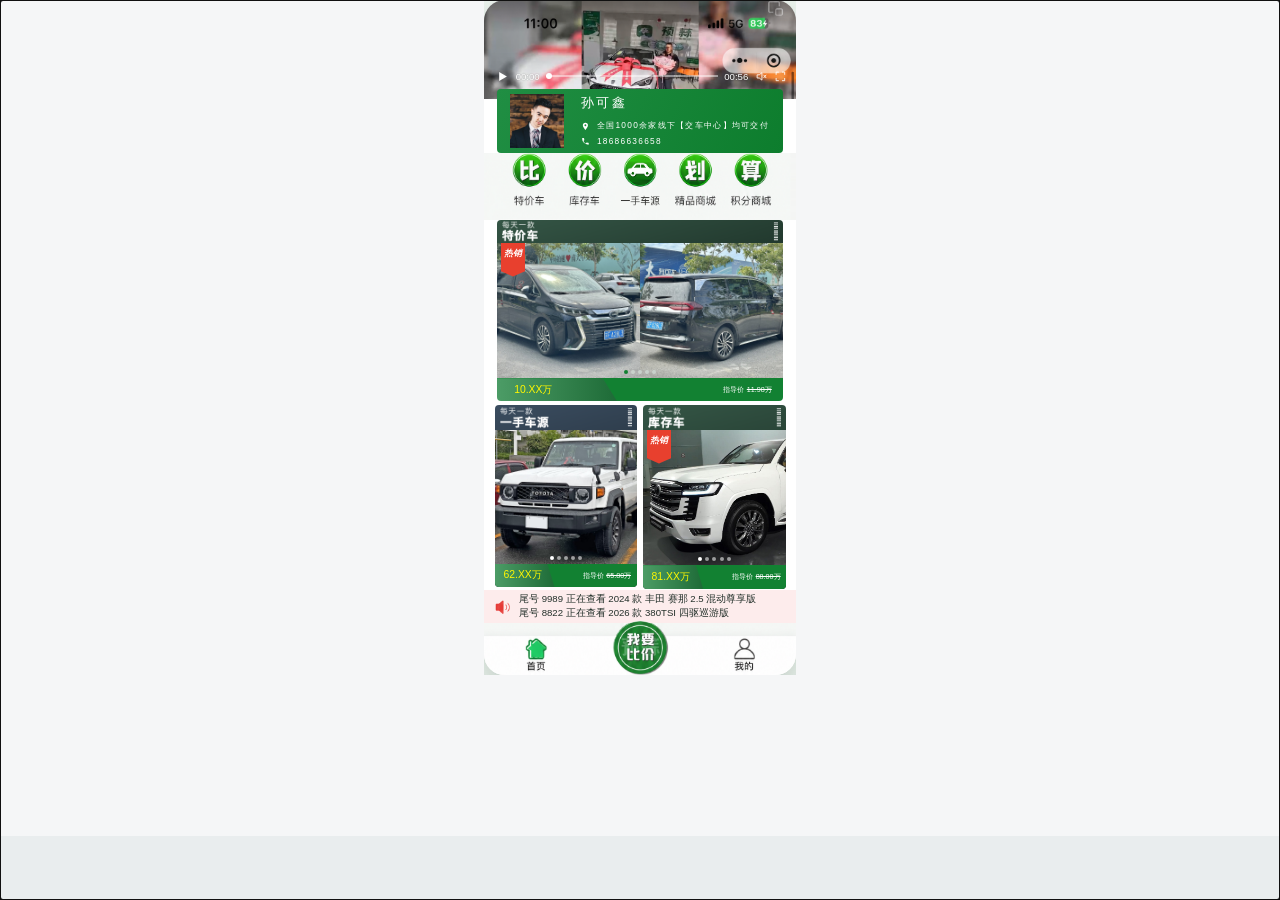
==== mobile-app.html @ 5ef3f40d "自查修正：特价车选品牌加其他品牌、横幅不截取、特价车操作记录为上架、电脑端说明去掉过时写法 Co-Authored-By: Claude Opus 5.5 <noreply@anthropic.com" ====
<!doctype html>
<html lang="zh-CN">
<head>
<meta charset="utf-8">
<meta name="viewport" content="width=device-width, initial-scale=1, viewport-fit=cover">
<title>预蒜小程序 · 手机端流程演示</title>
<link rel="stylesheet" href="styles.css?v=6.26.0">
<link rel="stylesheet" href="mobile-flow.css?v=4">
</head>
<body class="mobile-app">
<div class="shell">
<main id="app" tabindex="-1">

  <section class="view" id="view-home002">
    <div class="embedded-prototype">
      <iframe id="home002-frame" src="req-002-home.html?v=5.17.1" title="REQ-002 小程序首页改造"></iframe>
    </div>
  </section>

  <section class="view" id="view-inventory">
   <div class="mobile-layout">
    <div class="entry-col">
      <p class="entry-cap">入口页 · 代理商后台</p>
      <div class="mobile-stage entry-stage">
        <div class="ph-status"><span class="ph-time">16:08</span><span class="ph-right"><i class="ph-sig"></i>5G<i class="ph-bat"></i></span></div>
        <div class="ph-green">
          <div class="ph-capsule"><span>•••</span><i></i></div>
          <div class="ph-usercard">
            <div class="ph-name">孙可鑫</div>
            <div class="ph-line"><i class="ph-ico-loc"></i>全国1000余家线下【交车中心】均可交付</div>
            <div class="ph-line"><i class="ph-ico-tel"></i>18686636658</div>
          </div>
          <button class="ph-home" type="button" id="ph-home">返回主页</button>
        </div>
        <div class="ph-grid">
          <button class="ph-item" type="button"><img src="assets/req-001/ic-shop.png?v=1" alt=""><span>下级店铺</span></button>
          <button class="ph-item" type="button" id="entry-clue"><img src="assets/req-001/ic-clue.png?v=1" alt=""><span>线索管理</span></button>
          <button class="ph-item" type="button"><img src="assets/req-001/ic-share.png?v=1" alt=""><span>共享车源</span></button>
          <button class="ph-item" type="button"><img src="assets/req-001/ic-bill.png?v=1" alt=""><span>积分账单</span></button>
          <button class="ph-item" type="button"><img src="assets/req-001/ic-shop.png?v=1" alt=""><span>全网比价</span></button>
          <button class="ph-item" type="button"><img src="assets/req-001/ic-shop.png?v=1" alt=""><span>招募合伙人</span></button>
          <button class="ph-item" type="button"><img src="assets/req-001/ic-hot.png?v=1" alt=""><span>朋友圈素材</span></button>
          <button class="ph-item" type="button"><img src="assets/req-001/ic-shop.png?v=1" alt=""><span>保养套餐</span></button>
          <button class="ph-item" type="button"><img src="assets/req-001/ic-shop.png?v=1" alt=""><span>运营管理</span></button>
          <button class="ph-item" type="button"><img src="assets/req-001/ic-shop.png?v=1" alt=""><span>助道学堂</span></button>
          <button class="ph-item" type="button"><img src="assets/req-001/ic-shop.png?v=1" alt=""><span>签署合同</span></button>
          <button class="ph-item" type="button"><img src="assets/req-001/ic-shop.png?v=1" alt=""><span>售车登记</span></button>
          <button class="ph-item" type="button" id="entry-car-source"><img src="assets/req-001/ic-shop.png?v=1" alt=""><span>车源登记</span></button>
        </div>
        <div class="ph-partner">城市合伙人（0）</div>
        <div class="ph-empty">暂无数据</div>
        <button class="ph-logout" type="button" id="ph-logout">退出<br>后台</button>
      </div>
      <p class="entry-note">入口页是 <code>pages/seller/index.vue</code>。本次只在现有 12 个入口后面新增「车源登记」一个，其余入口、返回主页、城市合伙人、退出后台一概不动。点「车源登记」进车源登记页。</p>
    </div>
    <div class="mobile-stage">
      <div class="mobile-head"><button class="icon-btn" id="inv-back" aria-label="返回">‹</button><strong>车源登记</strong><button class="logout-btn" id="inv-logout" type="button">退出</button><button class="notify-btn" id="notify-entry" aria-label="驳回通知">🔔<span class="notify-badge" id="notify-badge" hidden>0</span></button></div>
      <div class="inventory-actions">
        <div class="filter-bar" id="query-body">
          <button type="button" class="filter-item" id="q-car">品牌<i></i></button>
                    <button type="button" class="filter-item" id="q-approve">审核<i></i></button>
          <button type="button" class="filter-item" id="q-shelf">上下架<i></i></button>
        </div>
      </div>
      <div id="vehicle-list" class="vehicle-list" aria-live="polite"></div>
      <div id="list-footer" class="list-footer">向下滚动加载后续记录</div>
      <!-- REQ-001 v2.11：「增加车源」固定在页面底部、通栏 -->
      <div class="inv-add-bar"><button class="primary" id="add-vehicle">＋ 增加车源</button></div>
      <div id="m-stack" class="m-stack"></div>
      <div id="m-dialog" class="m-dialog-wrap" hidden></div>
      <div id="m-picker" class="m-picker-wrap" hidden></div>
      <div id="m-toast" class="m-toast"></div>
    </div>
   </div>
  </section>

  <!-- 以下两块是 PC 端页面（REQ-005/006），本次手机端流程演示不展示；保留这两块空壳
       只是因为 app.js 里 renderStores()/renderEmployees() 直接操作这些元素、无判空，
       删掉会报错导致车源登记列表渲染不出来。不改动业务内容，纯粹保结构完整。 -->
  <section class="view" id="view-stores" style="display:none">
    <div class="pc-page">
      <div class="page-heading"><div><p class="kicker">PC端</p><h2>类型维护</h2></div><div class="button-row"><button class="primary" id="add-store">新增类型</button></div></div>
      <div class="panel toolbar"><label>类型代码<select id="store-code-filter"><option value="">全部</option></select></label><label>类型名称<input id="store-search" maxlength="100" placeholder="请输入类型名称"></label><button id="query-store" class="primary">查询</button><button id="reset-store" class="ghost">重置</button></div>
      <div class="panel table-panel"><div class="table-wrap"><table class="data-table"><thead><tr><th>类型代码</th><th>类型名称</th><th>登记人数</th><th>近 30 天上传车辆数</th><th>省市区县</th><th>详细地址</th><th>操作</th></tr></thead><tbody id="store-table-body"></tbody></table></div><div id="store-empty" class="table-empty" hidden></div><div class="pagination"><span id="store-total"></span><label>每页<select id="store-page-size"><option>20</option><option>50</option><option>100</option></select></label><button id="store-prev">上一页</button><span id="store-page"></span><button id="store-next">下一页</button></div></div>
    </div>
  </section>
  <section class="view" id="view-employees" style="display:none">
    <div class="pc-page">
      <div class="page-heading"><div><p class="kicker">PC端</p><h2>登记人维护</h2></div><div class="button-row"><button class="ghost" id="contact-setting">车源联系人设置</button><button class="ghost" id="import-employee">批量导入</button><button class="primary" id="add-employee">新增登记人</button></div></div>
      <div class="panel toolbar employee-toolbar">
        <label>登记人姓名<input id="employee-name" maxlength="50" placeholder="请输入登记人姓名"></label>
        <label>手机号<input id="employee-phone" placeholder="请输入手机号"></label>
        <label>所属类型<input id="employee-store-filter" list="employee-store-options" placeholder="全部类型／输入代码或名称搜索"><datalist id="employee-store-options"></datalist></label>
        <label>状态<select id="employee-status"><option value="">全部</option><option>启用</option><option>停用</option></select></label>
        <button id="query-employee" class="primary">查询</button><button id="reset-employee" class="ghost">重置</button>
      </div>
      <div class="panel table-panel"><div class="table-wrap"><table class="data-table"><thead><tr><th>登记人姓名</th><th>手机号</th><th>所属类型</th><th><button type="button" class="th-sort" id="employee-sort">近 30 天上传车辆数 <i>↕</i></button></th><th>账号状态</th><th>备注</th><th>操作</th></tr></thead><tbody id="employee-table-body"></tbody></table></div><div id="employee-empty" class="table-empty" hidden></div><div class="pagination"><span id="employee-total"></span><button id="employee-prev">上一页</button><span id="employee-page"></span><button id="employee-next">下一页</button></div></div>
    </div>
  </section>

  <section class="view" id="view-contact2">
    <div class="mobile-layout">
      <div class="detail-col">
        <div class="d-toolbar">
          <span class="d-label">当前身份</span>
          <div class="seg2" id="d2-role"><button data-role="agent" class="on">一级代理商</button><button data-role="agent2">二级代理商</button><button data-role="customer">C 端客户</button></div>
          <span class="d-label">车源类型</span>
          <div class="seg2" id="d2-source"><button data-source="inventory" class="on">库存车</button><button data-source="firsthand">一手车源</button><button data-source="special_price">特价车</button></div>
        </div>
        <div class="d-phone">
          <div class="d-screen">
            <div style="position:relative">
              <img src="assets/req-003/detail-nav.png?v=1" alt="导航栏">
              <button type="button" id="d2-back" style="position:absolute;left:0;top:0;width:20%;height:100%;background:transparent;border:0"></button>
            </div>
            <div class="d2-swiper"></div>
            <div class="d2-price">
              <div class="d2-price-big" id="d2-big"></div>
              <div class="d2-price-lines">
                <p>指导价: <s id="d2-ref"></s></p>
                <p class="d2-yellow">预蒜价: <span id="d2-sale"></span></p>
              </div>
            </div>
            <div class="d2-model"><span class="d2-model-tag">车型:</span><div class="d2-model-main"><span class="d2-model-name" id="d2-name"></span></div></div>
            <div class="d2-info">
              <div class="d2-info-head"><b>车辆信息</b><span class="d2-src" id="d2-src"></span></div>
                  <div class="d2-row d2-vno-row" id="d2-vno-row"><span class="d2-k">车辆编号</span><span class="d2-vno" id="d2-vno"></span></div>
                  <div class="d2-row d2-vno-row" id="d2-up-row"><span class="d2-k">上传时间</span><span class="d2-vno" id="d2-uptime"></span></div>
              <dl class="d2-grid">
                <div><dt>外观颜色</dt><dd id="d2-color-out"></dd></div>
                <div><dt>内饰颜色</dt><dd id="d2-color-in"></dd></div>
                    <div><dt>车辆位置</dt><dd id="d2-location"></dd></div>
              </dl>
              <div class="d2-row"><span class="d2-k">标签</span><div class="d2-labels" id="d2-labels"></div></div>
              <div class="d2-row"><span class="d2-k">备注</span><p class="d2-remark" id="d2-remark"></p></div>
            </div>
            <img src="assets/req-003/detail-shop.png?v=1" alt="我附近门店">
            <img src="assets/req-003/detail-adv.png?v=1" alt="购车优势">
            <div class="d2-detail">
              <div class="d2-detail-head">商品详情</div>
              <div class="d2-blocks" id="d2-blocks"></div>
            </div>
          </div>
          <div class="m-dialog-wrap" id="d2-confirm" hidden></div>
          <button class="d-fab d2-fab" id="d2-fab" title="联系登记人">
            <span class="d-fab-ico">☎</span><span class="d-fab-txt">登记人</span>
          </button>
          <div class="d-tabbar"><img src="assets/req-003/detail-tabbar.png?v=1" alt="底部固定栏"><button type="button" class="d2-fav" id="d2-fav"><svg viewBox="0 0 24 24"><path d="M12 3.2l2.6 5.5 6 .8-4.4 4.1 1.1 5.9L12 16.6l-5.3 2.9 1.1-5.9L3.4 9.5l6-.8z"/></svg><span class="d2-fav-t">收藏</span></button></div>
          <div class="d-sheet-wrap" id="d2-sheet" hidden>
            <div class="d-mask" id="d2-mask"></div>
            <div class="d-sheet">
              <div class="d-sheet-head"><b>登记人</b><button class="d-x" id="d2-close">×</button></div>
              <div class="d-row"><span class="d-k">姓名</span><span class="d-v" id="d2-c-name"></span></div>
              <div class="d-row"><span class="d-k">来源</span><span class="d-v d-from" id="d2-c-from"></span></div>
              <div class="d-row"><span class="d-k">手机号</span><a class="d-v d-tel" id="d2-c-tel"></a></div>
              <button type="button" class="d-dial" id="d2-dial">一键拨号</button>
            </div>
          </div>
        </div>
      </div>
    </div>
  </section>

  <section class="view" id="view-list008">
    <div class="mobile-layout">
      <div class="detail-col">
        <div class="d-toolbar">
          <span class="d-label">从首页哪个卡片进入</span>
          <div class="seg2" id="l8-entry"><button data-entry="special_price" class="on">特价车</button><button data-entry="firsthand">一手车源</button><button data-entry="inventory">库存车</button></div>
          <label class="d-check"><input type="checkbox" id="l8-empty"> 模拟无数据</label>
        </div>
        <div class="d-phone l8-phone">
          <div class="l8-top">
            <img class="l8-status" src="assets/req-008/nav-status.png?v=2" alt="状态栏">
            <div class="l8-navrow"><img class="l8-back" id="l8-top-back" src="assets/req-008/nav-back.png?v=2" alt="返回"><span class="l8-title" id="l8-title">特价车</span><img class="l8-capsule" src="assets/req-008/nav-capsule.png?v=2" alt="胶囊按钮"></div>
          </div>
          <div class="l8-screen" id="l8-screen">
            <div class="l8-search">
              <div class="l8-input"><span class="l8-mag" aria-hidden="true"></span><input id="l8-kw" placeholder="找到您的爱车"></div>
              <button type="button" class="l8-sbtn" id="l8-search">搜索</button>
            </div>
            <div class="l8-banner" id="l8-banner"></div>
            <div class="l8-filter">
              <span class="l8-f" id="l8-f-brand"><span class="t">全部</span><i></i></span>
              <span class="l8-f" id="l8-f-price"><span class="t">价格</span><i></i></span>
                          </div>
            <div class="l8-list grid" id="l8-list"></div>
            <div class="l8-emptybox" id="l8-emptybox" hidden><div class="l8-empty-ico"></div>没有搜索结果</div>
            <div class="l8-more" id="l8-more">没有更多数据了</div>
          </div>
          <div class="l8-page" id="l8-brand-page" hidden>
            <div class="l8-top">
              <img class="l8-status" src="assets/req-008/nav-status.png?v=2" alt="状态栏">
              <div class="l8-navrow"><img class="l8-back" id="l8-brand-back" src="assets/req-008/nav-back.png?v=2" alt="返回"><span class="l8-title">选择品牌</span><img class="l8-capsule" src="assets/req-008/nav-capsule.png?v=2" alt="胶囊按钮"></div>
            </div>
            <div class="l8-brand-list" id="l8-brand-list"></div>
          </div>
          <div class="l8-sheet-wrap" id="l8-price-sheet" hidden>
            <div class="l8-mask" id="l8-price-mask"></div>
            <div class="l8-sheet">
              <div class="l8-pick-head"><button type="button" id="l8-price-cancel">取消</button><button type="button" class="ok" id="l8-price-ok">确定</button></div>
              <div class="l8-price-opts" id="l8-price-opts"></div>
            </div>
          </div>
        </div>
      </div>
    </div>
  </section>

  <section class="view" id="view-login009">
    <div class="mobile-layout">
      <div class="detail-col">
        <div class="d-toolbar">
          <span class="d-label">试填账号</span>
          <div class="seg2"><button type="button" data-fill="13800001234|07123x">启用员工</button><button type="button" data-fill="13800005678|224567">停用员工</button><button type="button" data-fill="13900001111|123456">未开通手机号</button></div>
          <button type="button" class="seg2-reset" id="l9-reset">回到商户登录</button>
        </div>
        <div class="d-phone l9-phone" id="l9-phone"></div>
      </div>
    </div>
  </section>

  <section class="view" id="view-clue010">
    <div class="mobile-layout">
      <div class="detail-col">
        <div class="d-toolbar">
          <span class="d-label">手机系统</span>
          <div class="seg2" id="l10-os"><button type="button" data-os="ios" class="on">苹果</button><button type="button" data-os="android">安卓</button></div>
          <span class="d-label">当前身份</span>
          <div class="seg2" id="l10-level1"><button type="button" data-level="1" class="on">一级代理商</button><button type="button" data-level="2">二级代理商</button></div>
          <label class="d-check"><input type="checkbox" id="l10-nophone"> 第 2 条没有手机号</label>
        </div>
        <div class="d-phone l10-phone" id="l10-phone"></div>
      </div>
    </div>
  </section>

  <section class="view" id="view-fav">
    <div class="mobile-layout"><div class="detail-col">
      <div class="d-phone l8-phone">
        <div class="l8-top">
          <img class="l8-status" src="assets/req-008/nav-status.png?v=2" alt="状态栏">
          <div class="l8-navrow"><img class="l8-back" id="fav-back" src="assets/req-008/nav-back.png?v=2" alt="返回"><span class="l8-title">我的收藏</span><img class="l8-capsule" src="assets/req-008/nav-capsule.png?v=2" alt="胶囊按钮"></div>
        </div>
        <div class="l8-screen" style="background:#fff">
          <div class="l8-list one" id="fav-list"></div>
          <div class="l8-emptybox" id="fav-empty" hidden><div class="l8-empty-ico"></div>还没有收藏的车</div>
          <div class="l8-more" id="fav-more">没有更多数据了</div>
        </div>
      </div>
    </div></div>
  </section>

  <section class="view" id="view-user">
    <div class="mobile-layout"><div class="detail-col">
      <div class="d-phone mu-phone">
        <div class="mu-wrap">
          <img src="assets/req-user/user_top_v2.png?v=1" style="width:100%;display:block">
          <button type="button" id="mu-login" class="mu-hot" style="top:49%;left:2%;width:68%;height:13%"></button>
          <button type="button" id="mu-admin" class="mu-hot" style="top:49%;left:70%;width:28%;height:13%"></button>
          <button type="button" id="mu-fav" class="mu-hot" style="top:70%;left:79%;width:15%;height:29%" aria-label="我的收藏"></button>
        </div>
        <img src="assets/req-user/user_mid.png" style="width:100%;display:block">
        <div class="mu-wrap">
          <img src="assets/req-user/user_tabbar.png" style="width:100%;display:block">
          <button type="button" id="mu-tab-home" class="mu-hot" style="top:0;left:0;width:33%;height:100%"></button>
          <button type="button" id="mu-tab-user" class="mu-hot" style="top:0;left:67%;width:33%;height:100%"></button>
        </div>
      </div>
    </div></div>
  </section>

</main>
</div>

<div id="toast" role="status" aria-live="polite"></div>
<div id="modal-root"></div>
<script src="demo-cars.js?v=1.8.2"></script>
<script src="demo-car-ui.js?v=1.2.0"></script>
<script src="logic.js?v=6.4.0"></script>
<script src="app.js?v=5.17.0"></script>
<script src="req-003-fav.js?v=1.2.0"></script>
<script src="req-003-detail2.js?v=5.7.0"></script>
<script src="req-008-list.js?v=1.9.1"></script>
<script src="req-009-login.js?v=1.5.0"></script>
<script src="req-010-clue.js?v=1.3.0"></script>
<script src="mobile-flow.js?v=7"></script>
</body>
</html>
---- styles.css ----
:root{color-scheme:light;--ink:#14222c;--muted:#60717d;--line:#d9e2e7;--paper:#fff;--canvas:#eef4f6;--blue:#176b87;--teal:#0f847f;--blue-soft:#e5f2f6;--teal-soft:#e3f5f2;--orange:#b76509;--orange-soft:#fff1db;--red:#b73b3b;--red-soft:#ffeded;--violet:#6655a5;--violet-soft:#f0edff;--shadow:0 12px 34px rgba(20,34,44,.08);--radius:16px}
*{box-sizing:border-box}body{margin:0;background:var(--canvas);color:var(--ink);font:16px/1.55 -apple-system,BlinkMacSystemFont,"Segoe UI","PingFang SC","Microsoft YaHei",sans-serif}button,input,select,textarea{font:inherit}button{cursor:pointer}.topbar{height:88px;padding:18px 28px;background:#102f3b;color:#fff;display:flex;align-items:center;justify-content:space-between}.topbar h1{margin:2px 0 0;font-size:1.45rem}.eyebrow,.kicker{margin:0;color:#87cad1;font-size:.78rem;font-weight:700;letter-spacing:.12em;text-transform:uppercase}.demo-flag{display:flex;gap:8px;align-items:center;font-size:.9rem;color:#d6f0f1}.demo-flag span{width:9px;height:9px;border-radius:50%;background:#55d3b9;box-shadow:0 0 0 5px rgba(85,211,185,.15)}.shell{display:grid;grid-template-columns:250px 1fr;min-height:calc(100vh - 88px)}.side-nav{background:#173d4a;padding:22px 14px;color:#fff}.nav-item{width:100%;border:0;background:transparent;color:#d5e5e9;text-align:left;padding:13px 14px;border-radius:11px;margin-bottom:6px}.nav-item span{display:block;font-size:.76rem;color:#88aab4;margin-top:2px}.nav-item:hover,.nav-item.active{background:#285866;color:#fff}.nav-item.active span{color:#a8e2df}.scope-note{border-top:1px solid #315b67;margin:22px 6px 0;padding:18px 8px;color:#a8c0c7;font-size:.84rem}.scope-note strong{display:block;color:#fff;margin-bottom:5px}main{min-width:0;padding:28px}.view{display:none}.view.active{display:block}.page-heading{display:flex;align-items:center;justify-content:space-between;margin-bottom:18px;gap:16px}.page-heading h2{margin:3px 0 0;font-size:1.7rem}.status-chip,.demo-pill{border-radius:99px;padding:6px 10px;font-size:.78rem;font-weight:700}.review{color:var(--orange);background:var(--orange-soft)}.summary-grid{display:grid;grid-template-columns:repeat(4,1fr);gap:14px}.summary-card{background:var(--paper);border:1px solid var(--line);border-top:4px solid var(--blue);padding:17px;border-radius:var(--radius);box-shadow:var(--shadow)}.summary-card b,.summary-card strong{display:block}.summary-card strong{font-size:1.04rem;margin:9px 0}.summary-card p{margin:0;color:var(--muted);font-size:.9rem}.summary-card.ai{border-top-color:var(--orange)}.summary-card.missing,.summary-card.conflict{border-top-color:var(--red)}.panel{background:var(--paper);border:1px solid var(--line);border-radius:var(--radius);box-shadow:var(--shadow)}.intro-panel{margin-top:16px;padding:22px;display:flex;justify-content:space-between;align-items:center;gap:22px}.intro-panel h3{margin:0 0 4px}.intro-panel p{margin:0;color:var(--muted);max-width:750px}.primary{border:0;background:var(--blue);color:#fff;padding:10px 15px;border-radius:10px;font-weight:700}.primary:hover{background:#125c75}.primary:disabled{opacity:.45;cursor:not-allowed}.ghost{background:#fff;border:1px solid var(--line);color:var(--ink);padding:9px 12px;border-radius:9px}.link-button{text-decoration:none;display:inline-flex;align-items:center}.button-row{display:flex;gap:9px;align-items:center;flex-wrap:wrap}.mobile-stage{max-width:540px;margin:0 auto;background:#f7fafb;min-height:720px;border:9px solid #173d4a;border-radius:28px;overflow:hidden;box-shadow:var(--shadow)}.mobile-head{height:58px;background:#fff;border-bottom:1px solid var(--line);display:grid;grid-template-columns:44px 1fr 64px;align-items:center;text-align:center}.icon-btn{border:0;background:transparent;font-size:2rem;color:var(--ink)}.demo-pill{background:var(--teal-soft);color:var(--teal);margin-right:8px}.role-strip{padding:12px 16px;background:#fff8e9;border-bottom:1px solid #f1d9ae;display:grid;grid-template-columns:auto 1fr;gap:7px 10px;align-items:center;font-size:.88rem}.role-strip label{font-weight:700}.role-strip select{min-width:0;border:1px solid #d6c093;border-radius:8px;padding:7px;background:white}.role-strip span{grid-column:2;color:var(--orange)}.inventory-actions{padding:14px 14px 10px;background:#fff}.inventory-actions>.primary{width:100%;margin-bottom:10px}.search-row{display:grid;grid-template-columns:1fr auto auto;gap:7px}.search-row input{min-width:0;border:1px solid var(--line);padding:9px 10px;border-radius:9px}.search-row button{border:1px solid var(--blue);background:var(--blue);color:white;border-radius:9px;padding:8px 11px}.search-row .ghost{background:white;color:var(--ink);border-color:var(--line)}.tabs{display:grid;grid-template-columns:1fr 1fr;background:#fff;border-bottom:1px solid var(--line)}.tab{border:0;border-bottom:3px solid transparent;background:white;padding:12px}.tab.active{color:var(--teal);border-bottom-color:var(--teal);font-weight:700}.vehicle-list{height:470px;overflow:auto;padding:12px}.vehicle-card{display:grid;grid-template-columns:92px 1fr;gap:11px;background:#fff;border:1px solid var(--line);border-radius:13px;padding:10px;margin-bottom:10px}.vehicle-cover{height:82px;border-radius:9px;background:linear-gradient(135deg,#dcecef,#b8d3da);display:grid;place-items:center;color:#476c77;font-size:.75rem;text-align:center;overflow:hidden}.vehicle-cover img{width:100%;height:100%;object-fit:cover}.vehicle-card h3{font-size:.96rem;line-height:1.35;margin:0 0 5px;display:-webkit-box;-webkit-line-clamp:2;-webkit-box-orient:vertical;overflow:hidden}.vehicle-meta{color:var(--muted);font-size:.78rem}.vehicle-prices{display:flex;gap:12px;margin:6px 0;font-size:.78rem}.vehicle-prices strong{color:var(--red);font-size:.92rem}.vehicle-actions{grid-column:1/-1;display:flex;justify-content:flex-end;gap:8px;border-top:1px solid #edf1f3;padding-top:8px}.vehicle-actions button,.table-actions button,.pagination button{border:1px solid var(--line);background:#fff;border-radius:7px;padding:5px 9px;font-size:.78rem}.list-footer{text-align:center;padding:11px;color:var(--muted);font-size:.84rem}.issue-panel,.confirmed-panel{margin-top:16px;padding:18px}.panel-title{display:flex;justify-content:space-between;align-items:center;gap:16px;margin-bottom:12px}.panel-title h3,.confirmed-panel h3{margin:0}.panel-title p{margin:2px 0 0;color:var(--muted);font-size:.88rem}.filter-chips{display:flex;gap:7px;flex-wrap:wrap}.filter-chip{border:1px solid var(--line);background:#fff;padding:6px 9px;border-radius:99px;font-size:.8rem}.filter-chip.active{border-color:var(--blue);background:var(--blue-soft);color:var(--blue)}.table-wrap{overflow:auto}.data-table{width:100%;border-collapse:collapse}.data-table th,.data-table td{padding:11px 12px;border-bottom:1px solid #e8eef1;text-align:left;vertical-align:top}.data-table th{background:#f3f7f8;font-size:.82rem;color:#435963;white-space:nowrap}.data-table td{font-size:.88rem}.issue-table td:nth-child(1){min-width:125px}.issue-table td:nth-child(2){min-width:150px}.issue-table td:nth-child(3){min-width:320px}.issue-table td:nth-child(4){min-width:230px}.tag{display:inline-block;border-radius:99px;padding:3px 7px;font-size:.72rem;font-weight:700;margin-top:4px}.tag.ai{color:var(--orange);background:var(--orange-soft)}.tag.missing,.tag.conflict{color:var(--red);background:var(--red-soft)}.tag.unknown{color:var(--violet);background:var(--violet-soft)}.confirmed-list{display:grid;grid-template-columns:repeat(4,1fr);gap:8px;margin-top:12px}.confirmed-item{background:var(--teal-soft);color:#185d5b;border-radius:9px;padding:9px 11px;font-size:.82rem}.pc-page{max-width:1240px;margin:0 auto}.toolbar{padding:14px;display:flex;gap:12px;align-items:flex-end;flex-wrap:wrap;margin-bottom:14px}.toolbar label,.form-field{display:grid;gap:5px;font-size:.82rem;color:#465c66}.toolbar input,.toolbar select,.form-field input,.form-field select,.form-field textarea{border:1px solid #cfdade;border-radius:8px;background:#fff;color:var(--ink);padding:9px 10px;min-width:190px}.employee-toolbar label:first-child,.employee-toolbar label:nth-child(2){flex:1}.table-panel{overflow:hidden}.table-actions{display:flex;gap:5px;white-space:nowrap}.table-actions .danger{color:var(--red)}.truncate-two{max-width:360px;display:-webkit-box;-webkit-line-clamp:2;-webkit-box-orient:vertical;overflow:hidden}.status-dot{display:inline-flex;align-items:center;gap:6px}.status-dot::before{content:"";width:8px;height:8px;border-radius:50%;background:#b1bdc2}.status-dot.on::before{background:#21a081}.pagination{display:flex;align-items:center;justify-content:flex-end;gap:10px;padding:13px}.pagination select{border:1px solid var(--line);padding:5px;border-radius:7px}.pagination button:disabled{opacity:.4}.table-empty{text-align:center;padding:55px;color:var(--muted)}.contact-banner{display:grid;grid-template-columns:auto auto 1fr;align-items:center;gap:12px;background:#dff4f1;border:1px solid #b7dfda;border-radius:12px;padding:12px 15px;margin-bottom:14px}.contact-banner span{font-size:.82rem;color:#356d6b}.contact-banner small{color:#4e7877}.modal-backdrop{position:fixed;inset:0;background:rgba(10,29,36,.58);display:grid;place-items:center;padding:20px;z-index:10}.modal{width:min(760px,100%);max-height:92vh;overflow:auto;background:#fff;border-radius:16px;box-shadow:0 28px 70px rgba(0,0,0,.25)}.modal.large{width:min(980px,100%)}.modal-header{position:sticky;top:0;background:#fff;border-bottom:1px solid var(--line);padding:16px 20px;display:flex;align-items:center;justify-content:space-between;z-index:2}.modal-header h2{margin:0;font-size:1.25rem}.modal-close{border:0;background:transparent;font-size:1.5rem}.modal-body{padding:20px}.modal-footer{position:sticky;bottom:0;background:#fff;border-top:1px solid var(--line);padding:13px 20px;display:flex;justify-content:flex-end;gap:9px}.form-grid{display:grid;grid-template-columns:1fr 1fr;gap:14px}.form-field.full{grid-column:1/-1}.form-field input,.form-field select,.form-field textarea{min-width:0;width:100%;font-size:.94rem}.form-field textarea{min-height:88px;resize:vertical}.read-only{background:#f2f5f6!important;color:#61727a}.field-help{font-size:.76rem;color:var(--muted)}.field-error{font-size:.78rem;color:var(--red)}.source-mark{border-left:4px solid var(--orange);background:var(--orange-soft);padding:9px 11px;border-radius:7px;font-size:.8rem;color:#7d4b10}.undefined-mark{border-left-color:var(--red);background:var(--red-soft);color:#7b2929}.wizard-progress{display:grid;grid-template-columns:repeat(4,1fr);gap:5px;margin-bottom:18px}.wizard-progress span{height:5px;border-radius:5px;background:#e3eaed}.wizard-progress span.done{background:var(--teal)}.choice-grid{display:grid;grid-template-columns:repeat(3,1fr);gap:9px}.choice-card{border:1px solid var(--line);background:#fff;text-align:left;padding:12px;border-radius:10px}.choice-card:hover{border-color:var(--teal);background:var(--teal-soft)}.manual-entry{margin-top:18px;border-top:1px solid var(--line);padding-top:14px}.color-options{display:flex;gap:8px;flex-wrap:wrap}.color-choice{border:1px solid var(--line);background:white;border-radius:99px;padding:7px 10px}.color-choice.selected{border-color:var(--teal);background:var(--teal-soft);color:#146663}.photo-area{border:1px dashed #9eb1b8;border-radius:10px;padding:12px}.photo-thumbs{display:flex;gap:8px;flex-wrap:wrap;margin-top:9px}.photo-thumb{width:88px;height:70px;border-radius:8px;object-fit:cover;border:1px solid var(--line)}.detail-grid{display:grid;grid-template-columns:150px 1fr;border-top:1px solid var(--line)}.detail-grid dt,.detail-grid dd{margin:0;padding:10px;border-bottom:1px solid var(--line)}.detail-grid dt{color:var(--muted);background:#f6f8f9}.danger-box{background:var(--red-soft);border:1px solid #f1caca;color:#772c2c;padding:12px;border-radius:9px}.unknown-stop{background:var(--violet-soft);border:1px solid #d8d0ff;color:#4e4380;padding:12px;border-radius:9px}.empty-build{max-width:680px;margin:70px auto;background:#fff;border:1px dashed #aac0c8;border-radius:var(--radius);padding:60px;text-align:center}.empty-build span{color:var(--blue);font-weight:800}.empty-build h2{margin:7px 0}.empty-build p{color:var(--muted)}#toast{position:fixed;right:24px;bottom:24px;background:#122f3a;color:white;padding:11px 16px;border-radius:10px;box-shadow:var(--shadow);opacity:0;transform:translateY(12px);transition:.2s;pointer-events:none;z-index:20}#toast.show{opacity:1;transform:none}@media(max-width:1000px){.confirmed-list{grid-template-columns:1fr 1fr}.contact-banner{grid-template-columns:1fr 1fr}.contact-banner small{grid-column:1/-1}}@media(max-width:900px){.shell{grid-template-columns:1fr}.side-nav{display:flex;overflow:auto;padding:10px}.nav-item{min-width:170px;margin:0 5px}.scope-note{display:none}.summary-grid{grid-template-columns:1fr 1fr}main{padding:18px}.topbar{padding:14px 18px}.demo-flag{font-size:.75rem}}@media(max-width:650px){.form-grid,.choice-grid{grid-template-columns:1fr}.form-field.full{grid-column:1}.panel-title{align-items:flex-start;flex-direction:column}.confirmed-list{grid-template-columns:1fr}.detail-grid{grid-template-columns:110px 1fr}}@media(max-width:560px){.summary-grid{grid-template-columns:1fr}.intro-panel{align-items:flex-start;flex-direction:column}.topbar h1{font-size:1.05rem}.eyebrow{font-size:.66rem}.mobile-stage{border-width:4px;border-radius:18px}.search-row{grid-template-columns:1fr auto}.search-row .ghost{grid-column:2}.vehicle-list{height:430px}.demo-flag{display:none}}
/* TASK006_STYLE_ALIGNMENT */

/* Shared shell: quiet workspace chrome so each product surface keeps its own identity. */
:root{
  --ink:#262626;--muted:#8c8c8c;--line:#e8e8e8;--paper:#fff;--canvas:#f0f2f5;
  --blue:#1890ff;--blue-soft:#e6f7ff;--teal:#1890ff;--teal-soft:#e6f7ff;
  --orange:#f4b000;--orange-soft:#fff8e6;--red:#f5222d;--red-soft:#fff1f0;
  --shadow:0 2px 8px rgba(0,0,0,.08);--radius:4px
}
body{background:#f0f2f5;color:#262626;font-size:14px;line-height:1.5}
.topbar{height:64px;padding:0 24px;background:#001529;box-shadow:0 1px 4px rgba(0,21,41,.28)}
.topbar h1{margin:1px 0 0;font-size:20px;font-weight:500}.eyebrow{color:#8fb7d9;font-size:11px;letter-spacing:.08em}
.demo-flag{color:#c9d8e6;font-size:13px}.demo-flag span{background:#52c41a;box-shadow:none}
.shell{grid-template-columns:208px minmax(0,1fr);min-height:calc(100vh - 64px)}
.side-nav{background:#001529;padding:16px 0}.nav-item{border-radius:0;margin:0;padding:13px 20px;color:rgba(255,255,255,.65)}
.nav-item span{color:rgba(255,255,255,.4)}.nav-item:hover{background:#000c17}.nav-item.active{background:#1890ff;color:#fff}
.nav-item.active span{color:rgba(255,255,255,.78)}.scope-note{margin:20px 18px 0;padding:16px 2px;border-color:rgba(255,255,255,.12);color:rgba(255,255,255,.45)}
main{padding:24px}.page-heading{margin-bottom:16px}.page-heading h2{font-size:20px;font-weight:500}.kicker{color:#8c8c8c;font-size:12px;letter-spacing:0}
.panel,.summary-card{border:0;border-radius:4px;box-shadow:0 1px 4px rgba(0,0,0,.08)}
.summary-card{border-top:3px solid #1890ff}.summary-grid{gap:16px}.intro-panel{padding:20px 24px}
.primary{background:#1890ff;border:1px solid #1890ff;border-radius:4px;padding:7px 15px;font-weight:400;box-shadow:0 2px 0 rgba(0,0,0,.045)}
.primary:hover{background:#40a9ff;border-color:#40a9ff}.ghost{border-color:#d9d9d9;border-radius:4px;padding:7px 15px;color:#595959}
.ghost:hover{color:#40a9ff;border-color:#40a9ff}.status-chip{border-radius:2px}

/* Mini-program surface: white canvas, warm yellow actions, compact mobile cards. */
#view-inventory{margin:-24px;min-height:calc(100vh - 64px);padding:24px;background:#edf0f3}
.mobile-stage{max-width:414px;min-height:760px;border:0;border-radius:12px;background:#f5f5f5;box-shadow:0 8px 28px rgba(0,0,0,.16)}
.mobile-head{height:50px;border:0;background:#fff;grid-template-columns:48px 1fr 58px;font-size:16px;box-shadow:0 1px 0 #eee}
.mobile-head strong{font-weight:500}.icon-btn{font-size:28px;color:#333}.demo-pill{margin-right:10px;padding:3px 7px;border-radius:3px;background:#fff7d6;color:#a66d00;font-size:11px}
.role-strip{padding:10px 14px;background:#fff;border-bottom:8px solid #f5f5f5;grid-template-columns:70px 1fr;font-size:12px}
.role-strip select{height:34px;border:1px solid #ddd;border-radius:4px}.role-strip span{color:#999}
.inventory-actions{padding:12px 12px 10px;background:#fff}.inventory-actions>.primary{width:100%;height:42px;background:linear-gradient(90deg,#ffcf31,#f5aa00);border:0;color:#2b2413;font-size:15px;font-weight:600;border-radius:6px;box-shadow:0 3px 8px rgba(235,167,0,.2)}
.search-row{margin-top:10px;display:grid;grid-template-columns:1fr auto auto;gap:7px}.search-row input{min-width:0;height:38px;border:1px solid #e5e5e5;border-radius:5px;background:#f7f7f7;padding:0 10px}
.search-row button{height:38px;border-radius:5px}.search-row button:not(.ghost){border:0;background:#333;color:#fff;padding:0 13px}
.tabs{background:#fff;border-bottom:1px solid #eee;padding:0 12px}.tab{padding:12px 4px 10px;color:#777;font-size:14px}.tab.active{color:#222;font-weight:600;border-bottom-color:#f5b400}
.vehicle-list{padding:10px 10px 18px;background:#f5f5f5}.vehicle-card{border:0;border-radius:8px;background:#fff;box-shadow:none;margin-bottom:10px;padding:13px}
.vehicle-card h3{font-size:15px}.vehicle-card .price{color:#e45b21}.vehicle-card .vehicle-actions button:first-child{color:#9a6a00;border-color:#f2c04b;background:#fffaf0}
.list-footer{background:#f5f5f5;color:#aaa;font-size:12px}

/* PC surfaces: Ant Design Vue rhythm and controls. */
.pc-page{max-width:none}.pc-page>.page-heading{background:#fff;margin:-24px -24px 20px;padding:16px 24px;border-bottom:1px solid #e8e8e8}
.pc-page>.page-heading .kicker{display:none}.pc-page>.page-heading h2{margin:0;font-size:18px}
.toolbar{padding:20px 24px;margin-bottom:16px;display:flex;align-items:flex-end;gap:16px;flex-wrap:wrap}
.toolbar label{color:#595959;font-size:14px;gap:7px}.toolbar input,.toolbar select{height:32px;border:1px solid #d9d9d9;border-radius:4px;padding:4px 11px;background:#fff}
.toolbar input:focus,.toolbar select:focus,.form-field input:focus,.form-field select:focus,.form-field textarea:focus{outline:0;border-color:#40a9ff;box-shadow:0 0 0 2px rgba(24,144,255,.2)}
.table-panel{padding:0;background:#fff}.table-wrap{border-radius:4px 4px 0 0}.data-table{font-size:14px}.data-table th{height:54px;background:#fafafa;color:#262626;font-weight:500;border-bottom:1px solid #e8e8e8}.data-table td{height:54px;border-bottom:1px solid #e8e8e8;color:#595959}.data-table tbody tr:hover td{background:#e6f7ff}
.table-actions{gap:0}.table-actions button{border:0;background:transparent;color:#1890ff;padding:0 9px;border-radius:0}.table-actions button+button{border-left:1px solid #e8e8e8}.table-actions button.danger{color:#f5222d}
.pagination{padding:16px 20px;justify-content:flex-end;color:#8c8c8c}.pagination button{height:32px;border:1px solid #d9d9d9;border-radius:4px;background:#fff}.pagination button:hover:not(:disabled){color:#1890ff;border-color:#1890ff}
.contact-banner{border:1px solid #91d5ff;border-radius:4px;background:#e6f7ff;color:#0050b3;box-shadow:none;padding:12px 16px;margin-bottom:16px}.contact-banner span,.contact-banner strong,.contact-banner small{display:inline;margin-right:14px}.contact-banner small{color:#59758f}
.status-dot{border-radius:2px;padding:2px 7px;background:#f5f5f5;color:#8c8c8c}.status-dot.on{background:#f6ffed;color:#52c41a;border:1px solid #b7eb8f}
.modal{border-radius:4px;box-shadow:0 4px 12px rgba(0,0,0,.15)}.modal-header{padding:16px 24px;border-bottom:1px solid #e8e8e8}.modal-header h2{font-weight:500}.modal-body{padding:24px}.modal-footer{padding:10px 16px;border-top:1px solid #e8e8e8}.form-field input,.form-field select,.form-field textarea{border-color:#d9d9d9;border-radius:4px}.source-mark{border-radius:4px;background:#e6f7ff;color:#0050b3;border-color:#91d5ff}

@media(max-width:900px){.shell{grid-template-columns:1fr}.side-nav{display:flex;overflow-x:auto;padding:0;background:#001529}.nav-item{flex:0 0 auto;width:auto;min-width:150px}.scope-note{display:none}main{padding:16px}.summary-grid{grid-template-columns:1fr 1fr}.pc-page>.page-heading{margin:-16px -16px 16px}.toolbar{padding:16px}.table-wrap{overflow:auto}.data-table{min-width:760px}}
@media(max-width:560px){.topbar{height:auto;min-height:58px;padding:10px 14px}.topbar h1{font-size:16px}.demo-flag{display:none}.shell{min-height:calc(100vh - 58px)}.side-nav{position:sticky;top:0;z-index:8}.nav-item{min-width:138px;padding:10px 12px;font-size:12px}main{padding:10px}.summary-grid{grid-template-columns:1fr}.intro-panel{align-items:flex-start}.button-row{width:100%}#view-inventory{margin:-10px;padding:0;background:#f5f5f5}.mobile-stage{max-width:none;min-height:calc(100vh - 114px);border-radius:0;box-shadow:none}.search-row{grid-template-columns:1fr auto}.search-row .ghost{grid-column:2}.pc-page>.page-heading{margin:-10px -10px 12px;padding:14px 12px}.toolbar{display:grid;grid-template-columns:1fr 1fr;gap:10px}.toolbar label{min-width:0}.toolbar input,.toolbar select{width:100%}.contact-banner span,.contact-banner strong,.contact-banner small{display:block;margin:2px 0}.modal{width:calc(100vw - 20px);max-height:92vh}.form-grid{grid-template-columns:1fr}.form-field.full{grid-column:auto}}

#view-home002{margin:-24px;min-height:calc(100vh - 64px);padding:24px;background:#edf4ef}.embedded-prototype{border:1px solid var(--line);border-radius:16px;overflow:hidden;background:#edf4ef;box-shadow:var(--shadow)}.embedded-prototype iframe{display:block;width:100%;height:1900px;border:0;background:#edf4ef}
@media(max-width:560px){#view-home002{margin:-10px;padding:10px}}

/* ===== TASK-011：导航按平台与 REQ 编号分组；小程序类页面手机靠左顶到顶 ===== */

.nav-group{margin:18px 20px 6px;font-size:11px;letter-spacing:.08em;color:rgba(255,255,255,.35);font-weight:700}
.nav-item i,.nav-todo i{display:inline-block;font-style:normal;font-size:11px;font-weight:700;letter-spacing:.02em;color:#69c0ff;background:rgba(24,144,255,.16);border-radius:4px;padding:1px 5px;margin-right:7px;vertical-align:1px}
.nav-item.active i{color:#fff;background:rgba(255,255,255,.22)}
.nav-todo{padding:13px 20px;color:rgba(255,255,255,.32);cursor:default}
.nav-todo i{color:rgba(255,255,255,.4);background:rgba(255,255,255,.08)}
.nav-todo span{display:block;font-size:.76rem;color:rgba(255,255,255,.22);margin-top:2px}

/* 小程序类页面：靠左、贴顶 */
#view-inventory .mobile-stage{margin:0}
#view-inventory{padding-top:0}
#view-home002{margin:-24px;padding:0;background:#edf4ef;min-height:calc(100vh - 64px)}
.embedded-prototype{border:0;border-radius:0;box-shadow:none;background:#edf4ef}
.embedded-prototype iframe{display:block;width:100%;height:1500px;border:0;background:#edf4ef}

@media(max-width:900px){
  .nav-group{margin:0;align-self:center;padding:0 8px;white-space:nowrap}
  .nav-todo{display:none}
  #view-home002{margin:-16px;min-height:0}
}
@media(max-width:560px){#view-home002{margin:-10px}}

/* 小程序样例页：手机靠左，右侧放该页说明 */
.mobile-layout{display:flex;align-items:flex-start;gap:22px}
.mobile-layout .mobile-stage{flex:0 0 auto;position:sticky;top:0}
.side-info{flex:1 1 360px;min-width:300px;background:#fff;border:1px solid var(--line);border-radius:12px;padding:18px 20px}
.side-info-head{display:flex;align-items:center;justify-content:space-between;gap:12px;margin-bottom:8px}
.side-info h2{margin:0;font-size:16px;font-weight:600}
.side-info h3{margin:16px 0 6px;font-size:13px;color:#435963}
.side-info p{margin:0 0 10px;color:var(--muted);font-size:13px}
.side-info ul{margin:0;padding-left:18px;color:#4a5c52;font-size:13px}
.side-info li{margin-bottom:5px}
.side-info-src{margin-top:14px;padding-top:12px;border-top:1px solid #eef2f4;font-size:12px}
.chip{border-radius:99px;padding:3px 9px;font-size:11px;font-weight:700;white-space:nowrap}
.chip.ok{color:#1a7f5a;background:#e3f5ed}
@media(max-width:980px){.mobile-layout{flex-direction:column}.mobile-layout .mobile-stage{position:static}.side-info{width:100%}}

/* REQ-007 公告配置：顶部口径提示 */
.notice-tip{padding:14px 16px;margin-bottom:14px;border-left:4px solid var(--orange);background:var(--orange-soft);color:#7d4b10;font-size:.88rem;border-radius:10px}
.notice-tip strong{display:block;margin-bottom:4px;color:#6b3f08}
#view-notice .form-field textarea{min-height:66px}

/* ===== REQ-003 车辆详情：浮动钮与售车人弹窗 ===== */
.detail-col{flex:0 0 auto}
.d-toolbar{display:flex;align-items:center;flex-wrap:wrap;gap:8px 12px;margin-bottom:10px}
.d-label{font-size:12px;color:#60717d}
.seg2{display:inline-flex;border:1px solid #cddcd3;border-radius:8px;overflow:hidden;background:#fff}
.seg2 button{border:0;background:#fff;color:#2f4137;font-size:12px;padding:6px 11px;font-family:inherit}
.seg2 button+button{border-left:1px solid #cddcd3}
.seg2 button.on{background:#128a3a;color:#fff}
.d-check{font-size:12px;color:#2f4137;display:inline-flex;align-items:center;gap:5px}
.d-why{margin:0 0 10px;font-size:12px;color:#7d4b10;background:var(--orange-soft);border-left:3px solid var(--orange);padding:7px 10px;border-radius:6px;max-width:390px}

.d-phone{position:relative;width:390px;height:844px;overflow:hidden;border-radius:26px;background:#fff;box-shadow:0 18px 44px rgba(15,46,28,.22)}
.d-screen{position:absolute;inset:0 0 85px 0;overflow-y:auto;scrollbar-width:none}
.d-screen::-webkit-scrollbar{width:0;display:none}
.d-screen img,.d-tabbar img{display:block;width:100%;height:auto}
.d-tabbar{position:absolute;left:0;right:0;bottom:0;height:85px;z-index:3;background:#fff}

.d-fab{position:absolute;right:14px;top:405px;bottom:auto;z-index:4;width:62px;height:62px;border-radius:50%;border:0;
  background:linear-gradient(160deg,#23a35a,#127d3f);color:#fff;box-shadow:0 6px 18px rgba(10,80,40,.45);border:2px solid rgba(255,255,255,.92);
  display:flex;flex-direction:column;align-items:center;justify-content:center;gap:1px;font-family:inherit}
.d-fab-ico{font-size:19px;line-height:1}
.d-fab-txt{font-size:11px;line-height:1}

.d-sheet-wrap{position:absolute;inset:0;z-index:6}
.d-mask{position:absolute;inset:0;background:rgba(12,28,18,.45)}
.d-sheet{position:absolute;left:0;right:0;bottom:0;background:#fff;border-radius:16px 16px 0 0;padding:16px 18px 22px}
.d-sheet-head{display:flex;align-items:center;justify-content:space-between;margin-bottom:10px}
.d-sheet-head b{font-size:16px}
.d-x{border:0;background:transparent;font-size:22px;line-height:1;color:#8b9aa2}
.d-row{display:flex;align-items:center;gap:12px;padding:9px 0;border-bottom:1px solid #f0f3f4;font-size:14px}
.d-k{width:56px;color:#60717d;font-size:13px;flex:0 0 auto}
.d-v{color:#1f2a24}
.d-from{color:#127d3f;background:#e6f5ec;border-radius:5px;padding:2px 8px;font-size:12px}
.d-tel{color:#1477d1;font-weight:700;text-decoration:none;letter-spacing:.3px}
.d-tel.disabled{color:#9aa7ad;font-weight:400}
.d-hr{height:8px;margin:6px -18px 12px;background:#f5f7f8}
.d-sold{text-align:center}
.d-mark{width:100%;border:1px solid #e0a33a;background:#fff7e8;color:#8a5a06;border-radius:10px;padding:11px;font-size:14px;font-weight:700;font-family:inherit}
.d-mark.marked{background:#8a5a06;border-color:#8a5a06;color:#fff}
.d-markcount{margin:8px 0 0;font-size:13px;color:#60717d}
.d-soldtip{margin:8px 0 0;font-size:11.5px;color:#8b9aa2;line-height:1.5;text-align:left}
.chip.pend{color:#8a5a06;background:#fff2d8}
@media(max-width:980px){.d-phone{max-width:100%}}

/* 修复：class 上的 display 会压过浏览器默认的 [hidden]{display:none}，
   导致 element.hidden = true 之后元素仍然显示。全局兜底。*/
[hidden]{display:none!important}

/* REQ-004 库存车管理 */
.stat-row{display:flex;gap:10px;margin-bottom:14px}
.stat{flex:1;text-align:center;padding:10px 6px;border-right:1px solid #eef2f4}
.stat:last-child{border-right:0}
.stat b{display:block;font-size:22px;line-height:1.2;color:var(--ink)}
.stat span{font-size:12px;color:var(--muted)}
.tag2{display:inline-block;border-radius:5px;padding:2px 7px;font-size:11.5px;white-space:nowrap}
.t-inv{color:#176b87;background:#e5f2f6}
.t-4s{color:#127d3f;background:#e6f5ec}
.data-table .num{color:var(--blue);cursor:pointer;text-decoration:none;font-weight:600}
.data-table .sold{color:#b76509}
.data-table .muted,.muted{color:#9aa7ad}
#view-stock .data-table th,#view-stock .data-table td{padding:9px 8px;font-size:12.5px;white-space:nowrap}
#view-stock .toolbar input,#view-stock .toolbar select{min-width:150px}
.src-note{margin:14px 0 0;padding:10px 12px;border-left:3px solid var(--orange);background:var(--orange-soft);color:#7d4b10;font-size:12px;border-radius:6px}
.ops-title{margin:18px 0 6px;font-size:14px}
.modal .stat-row{margin-bottom:16px;background:#f7fafb;border-radius:10px;padding:10px 0}

/* REQ-001 入口页 */
/* ===== 入口页：按线上真机截图完整复刻（R2-10，TASK-031）=====
   用户 2026-09-16：「这个页面用完整小程序界面制作，不要做一小块」。
   原为一张 Word 示意图，现改为 390×844 整屏界面，与右侧车源登记页同尺寸。
   图标从用户提供的真机截图（IMG_7716.PNG，1179×2556）切出，尺寸按 390/1179 换算。 */
#view-inventory .entry-stage{position:relative;background:#f4f6f5;
  display:flex;flex-direction:column;overflow:hidden}
.ph-status{flex:none;background:#13a04a;color:#fff;height:34px;display:flex;align-items:center;
  justify-content:space-between;padding:0 18px;font-size:14px;font-weight:600}
.ph-right{display:flex;align-items:center;gap:5px;font-size:13px}
.ph-sig{width:14px;height:10px;background:
  linear-gradient(to top,#fff 4px,transparent 4px) 0 100%/2.5px 4px no-repeat,
  linear-gradient(to top,#fff 6px,transparent 6px) 4px 100%/2.5px 6px no-repeat,
  linear-gradient(to top,#fff 8px,transparent 8px) 8px 100%/2.5px 8px no-repeat,
  linear-gradient(to top,#fff 10px,transparent 10px) 12px 100%/2.5px 10px no-repeat}
.ph-bat{width:20px;height:11px;border:1px solid rgba(255,255,255,.75);border-radius:3px;padding:1.5px}
.ph-bat::before{content:"";display:block;width:60%;height:100%;background:#fff;border-radius:1px}
.ph-green{flex:none;background:#13a04a;padding:4px 0 10px;position:relative}
.ph-capsule{width:76px;height:26px;margin:0 10px 8px auto;border-radius:999px;
  background:rgba(255,255,255,.3);display:flex;align-items:center;justify-content:space-around;
  color:#fff;font-size:11px;letter-spacing:1px}
.ph-capsule i{width:13px;height:13px;border:2px solid #fff;border-radius:50%;position:relative}
.ph-capsule i::after{content:"";position:absolute;inset:2.5px;background:#fff;border-radius:50%}
.ph-usercard{background:#fff;border-radius:7px;margin:0 12px;padding:11px 12px 12px 62px;
  box-shadow:0 1px 3px rgba(0,0,0,.06)}
.ph-name{font-size:13px;color:#222;margin-bottom:6px}
.ph-line{font-size:12px;color:#333;line-height:1.85;display:flex;align-items:center;gap:5px}
.ph-ico-loc,.ph-ico-tel{flex:none;width:11px;height:11px;background:#333;
  -webkit-mask-size:contain;mask-size:contain;-webkit-mask-repeat:no-repeat;mask-repeat:no-repeat;
  -webkit-mask-position:center;mask-position:center}
.ph-ico-loc{-webkit-mask-image:url("data:image/svg+xml;utf8,<svg xmlns='http://www.w3.org/2000/svg' viewBox='0 0 24 24'><path d='M12 2a7 7 0 00-7 7c0 5 7 13 7 13s7-8 7-13a7 7 0 00-7-7zm0 9.5A2.5 2.5 0 1112 6a2.5 2.5 0 010 5.5z'/></svg>");
  mask-image:url("data:image/svg+xml;utf8,<svg xmlns='http://www.w3.org/2000/svg' viewBox='0 0 24 24'><path d='M12 2a7 7 0 00-7 7c0 5 7 13 7 13s7-8 7-13a7 7 0 00-7-7zm0 9.5A2.5 2.5 0 1112 6a2.5 2.5 0 010 5.5z'/></svg>")}
.ph-ico-tel{-webkit-mask-image:url("data:image/svg+xml;utf8,<svg xmlns='http://www.w3.org/2000/svg' viewBox='0 0 24 24'><path d='M6.6 10.8a15 15 0 006.6 6.6l2.2-2.2a1 1 0 011-.2 11 11 0 003.5.6 1 1 0 011 1V20a1 1 0 01-1 1A17 17 0 013 4a1 1 0 011-1h3.5a1 1 0 011 1 11 11 0 00.6 3.5 1 1 0 01-.3 1l-2.2 2.3z'/></svg>");
  mask-image:url("data:image/svg+xml;utf8,<svg xmlns='http://www.w3.org/2000/svg' viewBox='0 0 24 24'><path d='M6.6 10.8a15 15 0 006.6 6.6l2.2-2.2a1 1 0 011-.2 11 11 0 003.5.6 1 1 0 011 1V20a1 1 0 01-1 1A17 17 0 013 4a1 1 0 011-1h3.5a1 1 0 011 1 11 11 0 00.6 3.5 1 1 0 01-.3 1l-2.2 2.3z'/></svg>")}
.ph-home{position:absolute;right:0;bottom:16px;border:0;background:#0f8f42;color:#fff;
  font-size:13px;padding:8px 11px;border-radius:6px 0 0 6px}
.ph-grid{flex:none;background:#f4f6f5;display:grid;grid-template-columns:repeat(4,1fr);
  row-gap:22px;padding:22px 0 10px}
.ph-item{border:0;background:transparent;display:flex;flex-direction:column;align-items:center;
  gap:7px;padding:0;position:relative}
.ph-item img{width:34px;height:34px;object-fit:contain}
.ph-item span{font-size:13px;color:#333;white-space:nowrap}
/* 红色只用在「新增入口」这个**样稿批注**上，标明本次新增的位置；
   入口文字本身与其余 12 个完全一致（黑色常规字重），不得染色，
   否则看样稿的人会以为线上就长这样。用户 2026-09-16 指出。 */
.entry-mark{position:absolute;left:50%;top:-10px;transform:translateX(-50%);
  background:#b3261e;color:#fff;font-size:9px;font-style:normal;font-weight:700;
  padding:2px 6px;border-radius:999px;white-space:nowrap;box-shadow:0 2px 6px rgba(0,0,0,.25);z-index:1}
.ph-partner{flex:none;font-size:17px;font-weight:600;color:#222;padding:8px 14px 0}
.ph-empty{flex:1;display:grid;place-items:center;color:#c2c6cb;font-size:14px}
.ph-logout{position:absolute;right:14px;bottom:18px;width:52px;height:52px;border-radius:50%;
  border:0;background:#13a04a;color:#fff;font-size:13px;line-height:1.25;
  box-shadow:0 3px 8px rgba(0,0,0,.2);z-index:2}

.mobile-stage.flash{box-shadow:0 0 0 3px #13a04a,var(--shadow);transition:box-shadow .2s}
.entry-col{flex:0 0 auto;width:390px}
.entry-cap{margin:0 0 8px;font-size:12px;font-weight:700;color:#435963}



.entry-note{margin:8px 0 0;font-size:11.5px;line-height:1.6;color:var(--muted)}
.entry-note code{background:#f0f5f2;border:1px solid #e0e9e3;border-radius:4px;padding:0 3px;font-size:11px}

/* 右侧说明一键隐藏 */
.notes-toggle{position:absolute;right:12px;top:12px;border:1px solid var(--line);background:#fff;color:#60717d;border-radius:8px;font-size:11.5px;padding:4px 9px;z-index:2;font-family:inherit}
.notes-toggle:hover{border-color:var(--blue);color:var(--blue)}
.side-info{position:relative}
.side-info.collapsed{flex:0 0 auto;min-width:0;width:112px;padding:12px 10px;background:#f7fafb}
.side-info.collapsed>*:not(.notes-toggle){display:none}
.side-info.collapsed .notes-toggle{position:static;display:block;width:100%;text-align:center}

/* 统计条压扁，把版面让给下面的数据 */
.stat-row.compact{padding:8px 6px;margin-bottom:12px}
.stat-row.compact .stat{display:flex;align-items:baseline;justify-content:center;gap:6px;padding:2px 6px}
.stat-row.compact .stat b{display:inline;font-size:16px}
.stat-row.compact .stat span{font-size:12px}
#view-stock .toolbar label{font-size:12px}
#view-stock .toolbar input,#view-stock .toolbar select{min-width:120px;padding:6px 8px}
#view-stock .toolbar .range{display:flex;align-items:center;gap:5px}
#view-stock .toolbar .range input{min-width:124px}
#view-stock .toolbar .range i{font-style:normal;color:#8b9aa2;font-size:12px}

/* 疑似已售标记多的行，整行提示底色 */
#view-stock .row-warn td{background:#fff8e6}
#view-stock .row-warn:hover td{background:#fff3d6}

/* 待确认事项页 */
.pend-intro{margin:-6px 0 16px;color:var(--muted);font-size:13px}
.pend-intro code{background:#f0f5f2;border:1px solid #e0e9e3;border-radius:4px;padding:0 4px;font-size:12px}
.pend-card{background:var(--paper);border:1px solid var(--line);border-left:4px solid var(--orange);border-radius:var(--radius);box-shadow:var(--shadow);padding:18px 20px;margin-bottom:14px}
.pend-head{display:flex;align-items:center;gap:10px;flex-wrap:wrap;margin-bottom:8px}
.pend-head h3{margin:0;font-size:16px;flex:1 1 auto}
.pend-id{background:var(--orange-soft);color:var(--orange);font-size:11.5px;font-weight:700;border-radius:5px;padding:2px 7px}
.pend-req{font-size:12px;color:var(--muted)}
.pend-why{margin:0 0 12px;font-size:13px;color:#4a5c52;line-height:1.7}
.pend-table{width:100%;border-collapse:collapse;font-size:13px;margin-bottom:12px}
.pend-table th{width:150px;text-align:left;vertical-align:top;padding:7px 10px;background:#f6f8f9;border:1px solid #e8eef1;font-weight:600;color:#435963;white-space:nowrap}
.pend-table td{padding:7px 10px;border:1px solid #e8eef1;color:#4a5c52}
.pend-foot{border-top:1px dashed var(--line);padding-top:10px}
.pend-foot p{margin:0 0 5px;font-size:12.5px;color:var(--muted)}
.pend-foot b{color:#435963}
.closed-panel{margin-top:20px;padding:18px 20px}
.closed-panel .c-id{font-weight:700;color:#1a7f5a;white-space:nowrap}
.closed-panel .c-req{color:var(--muted);white-space:nowrap}
.closed-panel .c-res{color:#4a5c52}

/* ===== R2 第二轮变更：车源登记（TASK-017，2026-09-13） ===== */
.mobile-head { position: relative; }
.notify-btn { background: none; border: 0; font-size: 17px; line-height: 1; cursor: pointer; position: relative; padding: 2px 6px; }
.notify-badge { position: absolute; top: -4px; right: -2px; min-width: 15px; height: 15px; padding: 0 4px; border-radius: 8px; background: #d93025; color: #fff; font-size: 10px; line-height: 15px; text-align: center; font-weight: 700; }
.query-area { display: flex; flex-direction: column; gap: 6px; margin-top: 8px; }
.query-row { display: flex; gap: 6px; align-items: center; flex-wrap: wrap; }
.query-row.cascade select { flex: 1 1 0; min-width: 0; }
.query-row select { height: 30px; border: 1px solid #d7d9de; border-radius: 6px; background: #fff; font-size: 12px; padding: 0 6px; color: #1f2329; }
.query-row button { height: 30px; }
.type-picker { display: flex; flex-wrap: wrap; gap: 5px; }
.chip-select { display: flex; flex-wrap: wrap; gap: 6px; margin-top: 5px; }
.chip-choice { border: 1px solid #d7d9de; background: #fff; color: #4a4f57; border-radius: 13px; padding: 4px 11px; font-size: 12px; cursor: pointer; }
.chip-choice.selected { border-color: #217c34; background: #edf7ef; color: #217c34; font-weight: 600; }
.chip-row { display: flex; flex-wrap: wrap; gap: 4px; margin: 4px 0 2px; }
.type-chip { background: #f0f2f5; color: #565b63; border-radius: 3px; padding: 1px 6px; font-size: 11px; }
.type-chip.rec { background: #fff4e5; color: #b25b00; font-weight: 600; }
.status-chip.review { background: #fff4e5; color: #b25b00; }
.status-chip.reject { background: #fdecea; color: #c5221f; }
.status-chip.on { background: #edf7ef; color: #217c34; }
.status-chip.off { background: #f0f2f5; color: #6b7178; }
.reject-line { color: #c5221f; font-size: 11px; margin: 3px 0; line-height: 1.4; }
.reject-box { border: 1px solid #f5c6c2; background: #fdecea; border-radius: 8px; padding: 10px 12px; margin-bottom: 12px; }
.reject-box strong { color: #c5221f; display: block; margin-bottom: 4px; }
.reject-box .reject-time { color: #8a4340; font-size: 12px; margin-bottom: 6px; }
.reject-box p { margin: 0 0 6px; color: #3c2220; line-height: 1.5; }
.reject-box small { color: #8a4340; }
.detail-blocks { display: flex; flex-direction: column; gap: 8px; margin-top: 6px; }
.detail-block { display: flex; gap: 8px; align-items: flex-start; }
.detail-block textarea { flex: 1; min-height: 54px; }
.detail-image { flex: 1; height: 54px; border: 1px dashed #c9ccd2; border-radius: 6px; display: flex; align-items: center; justify-content: center; color: #868c94; font-size: 12px; background: #fafbfc; }
.detail-empty { color: #868c94; font-size: 12px; padding: 8px 0; }
.detail-tools { display: flex; gap: 8px; margin-top: 8px; }
.recommend-field { flex-direction: row; align-items: center; gap: 10px; flex-wrap: wrap; }
.recommend-field input[type="checkbox"] { width: 17px; height: 17px; }
.notify-list { list-style: none; margin: 0; padding: 0; display: flex; flex-direction: column; gap: 8px; }
.notify-list li { border: 1px solid #e6e8eb; border-radius: 8px; padding: 10px 12px; cursor: pointer; }
.notify-list li:hover { border-color: #217c34; background: #f7fcf8; }
.notify-time { color: #868c94; font-size: 12px; }
.notify-car { font-weight: 600; margin: 2px 0; }
.notify-link { color: #217c34; font-size: 12px; }
.notify-tip { color: #868c94; font-size: 12px; margin-top: 10px; }

/* ===== 小程序形态修正（TASK-018）：页面跳转而非弹窗 =====
   依据线上现有「售车登记」：pages.json 中 carSalesRegistration / Add / View 三页独立注册，
   之间用 navigateTo 跳转；确认类用 u-modal；提示用 uni.showToast。
   手机壳尺寸照 REQ-003 的 .d-phone（390x844）。 */
.mobile-stage { position: relative; overflow: hidden; width: 390px; max-width: 390px; height: 844px; min-height: 844px; border: 0; border-radius: 12px; background: #f5f6f7; display: flex; flex-direction: column; }
.mobile-stage #vehicle-list { flex: 1 1 auto; overflow-y: auto; }
/* 状态色照线上 carSalesRegistration.vue 的 statusMap */
.status-chip.review { background: #f2f3f5; color: #999; }
.status-chip.ok { background: #eaf6ee; color: #158a36; }
.status-chip.reject { background: #fdecea; color: #F5222D; }
.reject-line { color: #F5222D; }
/* 底部滚轮选择器，对应 u-picker */
.m-picker-wrap { position: absolute; inset: 0; z-index: 8; background: rgba(12,28,18,.45); display: flex; align-items: flex-end; }
.m-picker { width: 100%; background: #fff; border-radius: 14px 14px 0 0; overflow: hidden; }
.m-picker-head { display: flex; justify-content: space-between; align-items: center; padding: 11px 15px; border-bottom: 1px solid #f0f1f3; font-size: 14px; }
.m-picker-head button { background: none; border: 0; font-size: 14px; cursor: pointer; color: #868c94; }
.m-picker-head button.ok { color: #128132; font-weight: 600; }
.m-picker-list { max-height: 240px; overflow-y: auto; }
.m-picker-item { display: block; width: 100%; border: 0; background: none; padding: 13px; font-size: 15px; text-align: center; cursor: pointer; color: #4a4f57; }
.m-picker-item.on { color: #128132; font-weight: 700; background: #f5fbf7; }
.q-picker-btn { height: 30px; border: 1px solid #d7d9de; border-radius: 6px; background: #fff; font-size: 12px; padding: 0 10px; color: #1f2329; cursor: pointer; display: inline-flex; align-items: center; gap: 4px; }
.m-stack { position: absolute; inset: 0; z-index: 6; pointer-events: none; }
.m-page { position: absolute; inset: 0; background: #f5f6f7; display: flex; flex-direction: column; pointer-events: auto; animation: mPageIn .22s ease-out; }
@keyframes mPageIn { from { transform: translateX(30px) } to { transform: none } }
.m-page-head { flex: 0 0 auto; height: 50px; background: #fff; box-shadow: 0 1px 0 #eee; display: grid; grid-template-columns: 48px 1fr 48px; align-items: center; text-align: center; font-size: 16px; font-weight: 600; }
.m-page-back { background: none; border: 0; font-size: 20px; line-height: 1; cursor: pointer; color: #1f2329; }
.m-page-body { flex: 1 1 auto; overflow-y: auto; padding: 12px; }
.m-page-foot { flex: 0 0 auto; background: #fff; border-top: 1px solid #eceef1; padding: 9px 12px; display: flex; gap: 9px; }
.m-page-foot button { flex: 1; height: 40px; border-radius: 7px; font-size: 15px; }
.m-card { background: #fff; border-radius: 10px; padding: 12px; margin-bottom: 10px; }
.m-choice { display: block; width: 100%; text-align: left; background: #fff; border: 0; border-bottom: 1px solid #f0f1f3; padding: 13px 12px; font-size: 15px; cursor: pointer; display: flex; align-items: center; justify-content: space-between; }
.m-choice:last-child { border-bottom: 0 }
.m-choice small { color: #868c94; font-size: 12px; font-weight: 400 }
.m-choice .m-arrow { color: #128132; font-size: 15px }
.m-dialog-wrap { position: absolute; inset: 0; z-index: 8; background: rgba(12,28,18,.45); display: grid; place-items: center; padding: 30px; }
.m-dialog { background: #fff; border-radius: 10px; width: 100%; max-width: 280px; overflow: hidden; }
.m-dialog h4 { margin: 0; padding: 17px 16px 9px; text-align: center; font-size: 16px; }
.m-dialog .m-dialog-body { padding: 0 16px 16px; text-align: center; color: #565b63; font-size: 13px; line-height: 1.6; }
.m-dialog .m-dialog-foot { display: flex; border-top: 1px solid #f0f1f3; }
.m-dialog .m-dialog-foot button { flex: 1; height: 44px; border: 0; background: none; font-size: 15px; cursor: pointer; }
.m-dialog .m-dialog-foot button + button { border-left: 1px solid #f0f1f3; color: #128132; font-weight: 600; }
.m-toast { position: absolute; left: 50%; bottom: 90px; transform: translate(-50%, 10px); background: rgba(17,17,17,.86); color: #fff; padding: 9px 15px; border-radius: 6px; font-size: 13px; opacity: 0; transition: .2s; pointer-events: none; z-index: 9; max-width: 78%; text-align: center; }
.m-toast.show { opacity: 1; transform: translate(-50%, 0); }

/* ===== 查询区（R2-10，TASK-031）：四个条件一行无边框横排，点选即生效 =====
   形态照车辆列表页筛选栏 pages/shop/list.vue .search_li：文字 26rpx + 向下小三角，
   等距分布占一行。不设查询、重置、收起按钮（REQ-001 第 2.3.1、2.3.2 节）。 */
.filter-bar { display: flex; align-items: center; justify-content: space-between;
  margin-top: 10px; padding: 0 2px; height: 34px; }
.filter-item { flex: 0 1 auto; min-width: 0; max-width: 33%; border: 0; background: transparent;
  padding: 0; font-size: 13px; color: #333; display: inline-flex; align-items: center; gap: 4px;
  white-space: nowrap; overflow: hidden; text-overflow: ellipsis; cursor: pointer; }
.filter-item > i { flex: none; width: 0; height: 0; border-left: 4px solid transparent;
  border-right: 4px solid transparent; border-top: 5px solid #333; }
.filter-item.on { color: #217C34; font-weight: 600; }
.filter-item.on > i { border-top-color: #217C34; }

/* ===== 车源卡片（R2-10，TASK-031）：6 项，一屏多排车 ===== */
.vehicle-card { display: grid; grid-template-columns: 120px 1fr; gap: 10px;
  align-items: start; padding: 10px; margin-bottom: 8px; cursor: pointer; }
/* 封面图**完整显示，一边都不裁**（object-fit: contain）。用户 2026-09-16：
   「让原图保持完整，可以缩小左侧的图片」。
   先前两版都在裁：撑满卡高时切 33～50%，改固定 4:3 后仍切 22～29%。
   现在框内按原比例等比缩放，长边贴边、短边居中，四周留白用卡片底色，车完整可见。 */
.vehicle-cover { width: 120px; height: auto; flex: none; align-self: start;
  border-radius: 6px; overflow: hidden; background: #f5f6f7; line-height: 0; }
/* 宽度固定 120px，高度随原图比例走：横图约 64～71px 高，零留白零裁切。
   竖图最高 120px，超出部分等比缩，不把卡片撑得太高。 */
.vehicle-cover img { width: 100%; height: auto; max-height: 120px;
  object-fit: contain; display: block; }
.vehicle-body { min-width: 0; display: flex; flex-direction: column; gap: 4px; }
/* 左列：车图 ＋ 参考价。参考价原本在右侧单占一行，右侧只有 205px 宽，
   放不下「参考价＋售价＋按钮」三者并排（要 280px）；图缩小后左列下方空出
   46～88px，正好放参考价。用户 2026-09-16：「参考价放左边不行吗」。 */
.vehicle-side { display: flex; flex-direction: column; gap: 4px; min-width: 0; }
.vehicle-ref { font-size: 11px; color: #9096a0; line-height: 1.3;
  white-space: nowrap; overflow: hidden; text-overflow: ellipsis; }
/* 车名最多两行，超出省略；短车名不撑空行，售价与按钮贴底 */
.vehicle-card h3 { font-size: 13px; line-height: 1.32; margin: 0; font-weight: 600;
  display: -webkit-box; -webkit-line-clamp: 2; -webkit-box-orient: vertical; overflow: hidden; }
.vehicle-time { font-size: 11px; color: #9096a0; margin-top: auto; }
.vehicle-foot { display: flex; align-items: center; justify-content: space-between; gap: 8px; }
.vehicle-sale.price-long { font-size: 14px; white-space: nowrap; }
.vehicle-sale { font-size: 16px; color: #e4393c; line-height: 1.2; font-weight: 700; }
.vehicle-card .vehicle-actions { grid-column: auto; border-top: 0; padding-top: 0;
  flex: none; display: flex; gap: 6px; }
.vehicle-card .vehicle-actions button { height: 26px; padding: 0 10px; font-size: 12px;
  border-radius: 13px; line-height: 24px; }
.vehicle-card .vehicle-actions button:first-child { color: #1f2329; border-color: #d7d9de; background: #fff; }
.vehicle-card .vehicle-actions button[data-vehicle-action="unlist"],
.vehicle-card .vehicle-actions button[data-vehicle-action="relist"] { color: #217C34; border-color: #a9d4b5; background: #f2faf4; }

/* 标签行：三个标签统一字号与内边距，字在框里对齐（用户 2026-09-16 指出错位） */
.chip-row { display: flex; flex-wrap: wrap; align-items: center; gap: 4px; margin: 0; }
.chip-row > .status-chip, .chip-row > .type-chip {
  display: inline-flex; align-items: center; height: 18px; padding: 0 6px;
  font-size: 11px; line-height: 1; border-radius: 3px; font-weight: 400; }
.chip-row > .status-chip.review { color: #8a8f99; background: #f0f2f5; }
.chip-row > .status-chip.reject { color: #F5222D; background: #fdecec; }
.chip-row > .status-chip.ok { color: #158a36; background: #eaf6ee; }
.chip-row > .status-chip.on { color: #158a36; background: #eaf6ee; }
.chip-row > .status-chip.off { color: #8a8f99; background: #f0f2f5; }
.chip-row > .type-chip.rec { background: #fff4e5; color: #b25b00; font-weight: 600; }
.vehicle-card .reject-line { font-size: 11px; color: #F5222D; line-height: 1.35; }
.query-summary b { color: #128132; font-weight: 600; }
/* 品牌车型两列面板，参考线上找房/找车的筛选形态 */
.m-cascade { display: flex; height: 300px; }
.m-cascade-col { flex: 1; overflow-y: auto; }
.m-cascade-col.left { background: #f5f6f7; flex: 0 0 38%; }
.m-cascade-item { display: block; width: 100%; border: 0; background: none; padding: 12px 11px; font-size: 14px; text-align: left; cursor: pointer; color: #4a4f57; }
.m-cascade-col.left .m-cascade-item.on { background: #fff; color: #128132; font-weight: 700; }
.m-cascade-col.right .m-cascade-item.on { color: #128132; font-weight: 700; }
.m-cascade-crumb { padding: 9px 12px; font-size: 12px; color: #6b7178; border-bottom: 1px solid #f0f1f3; background: #fff; }
.m-cascade-crumb button { border: 0; background: none; color: #128132; cursor: pointer; font-size: 12px; padding: 0; }
/* 左右两栏对齐：form-field 内部行不随容器拉伸，输入框一律从同一基线开始 */
.form-field { align-content: start; }
.form-field input, .form-field select { height: 38px; }
.m-cascade-item.any { color: #868c94; }
.m-cascade-col.left .m-cascade-item.any.on, .m-cascade-col.right .m-cascade-item.any.on { color: #128132; font-weight: 700; }
.m-cascade-hint { padding: 14px 12px; color: #868c94; font-size: 13px; line-height: 1.6; }
.detail-tool-col { display: flex; flex-direction: column; gap: 4px; flex: 0 0 auto; }
.detail-mini { border: 1px solid #d7d9de; background: #fff; border-radius: 6px; min-width: 44px; height: 26px; font-size: 12px; cursor: pointer; color: #4a4f57; padding: 0 6px; }
.detail-mini:disabled { color: #c5c9ce; cursor: not-allowed; }
.detail-mini.del { color: #c5221f; border-color: #f0c9c6; }
/* REQ-004 v2.0：审核状态徽标 */
.ap-chip { font-weight: 600; font-size: 12px; white-space: nowrap; }
.seg2 { display: inline-flex; border: 1px solid #d9d9d9; border-radius: 6px; overflow: hidden; }
.seg2 button { border: 0; background: #fff; padding: 7px 16px; cursor: pointer; font-size: 13px; color: #4a4f57; }
.seg2 button + button { border-left: 1px solid #d9d9d9; }
.seg2 button.on { background: #1890ff; color: #fff; font-weight: 600; }
/* REQ-003 v2.0：浮钮上移到车型名右侧的浅色区域，避开顶部绿色价格条与底部绿色横幅（R2-15） */
.d-fab { box-shadow: 0 6px 18px rgba(15,46,28,.28); }

/* REQ-004 v2.0 修正（TASK-021） */
/* 1 审核弹窗里的勾选框不该被 form-field 的 width:100% / height 撑开 */
.form-field input[type="checkbox"] { width: 16px; height: 16px; min-width: 0; flex: 0 0 auto; }
/* 2 车辆 ID 允许折行，列不再被 19 位数字撑宽 */

/* 3 操作列固定在右侧，不随横向滚动移出屏幕 */
.data-table th:last-child, .data-table td:last-child {
  position: sticky; right: 0; background: #fff; box-shadow: -6px 0 6px -6px rgba(0,0,0,.18);
}
.data-table thead th:last-child { background: #fafafa; z-index: 3; }
.data-table tbody tr.row-warn td:last-child { background: #fffbe6; }
/* 修正：ID 折行需先解除 nowrap；两段按钮不被 grid 拉伸 */
.data-table td.cell-id, .data-table th.col-id {
  white-space: normal !important; word-break: break-all;
  min-width: 100px; max-width: 108px; line-height: 1.35;
}
.form-field .seg2 { justify-self: start; width: fit-content; }

/* 弹窗信息表两列显示，减少留白（TASK-021） */
.detail-grid.two { grid-template-columns: 92px minmax(0,1fr) 92px minmax(0,1fr); border-top: 1px solid var(--line); }
.detail-grid.two dt, .detail-grid.two dd { padding: 7px 10px; font-size: 13px; }
.detail-grid.two dt.full { grid-column: 1 / 2; }
.detail-grid.two dd.full { grid-column: 2 / -1; }
.modal-body { padding: 14px 18px; }
.modal .stat-row { margin-bottom: 12px; padding: 8px 0; }
.pic-row { display: flex; flex-wrap: wrap; gap: 6px; }
.pic-thumb { width: 56px; height: 42px; border-radius: 4px; background: #eef2f4; border: 1px solid #dfe6ea;
  display: inline-flex; align-items: center; justify-content: center; font-size: 11px; color: #6b7178; }
.pic-thumb.vid { background: #eaf6ee; border-color: #cfe6d6; color: #158a36; }
.blk-txt { background: #f6f7f8; border: 1px solid #e6e8eb; border-radius: 4px; padding: 4px 8px; font-size: 12px; color: #4a4f57; }
.ops-title { margin: 12px 0 6px; font-size: 14px; }
@media (max-width: 900px) { .detail-grid.two { grid-template-columns: 96px 1fr; }
  .detail-grid.two dd.full { grid-column: 2 / 3; } }
/* 表头只有一行文字，不应沿用数据行的顶对齐（数据行顶对齐是为了 ID 折行时齐头） */
.data-table thead th { vertical-align: middle; }

/* ===== REQ-003 车辆详情页 · 含车辆信息（另一版样稿，元素前缀 d2-） ===== */
.d2-swiper{position:relative}
.d2-media,.d2-video{position:absolute;bottom:10px;background:rgba(0,0,0,.45);color:#fff;font-size:11px;line-height:1;padding:4px 8px;border-radius:10px}
.d2-media{right:12px}
.d2-video{left:12px}
.d2-price{position:relative;height:52px;margin-top:12px;background:#128132;color:#fff}
.d2-price::before{content:"";position:absolute;left:0;top:-12px;bottom:0;width:138px;background:linear-gradient(90deg,#4c9c66,#1e6b37);clip-path:polygon(0 0,91% 0,100% 100%,0 100%)}
.d2-price-big{position:absolute;left:18px;top:-12px;bottom:0;display:flex;align-items:center;font-size:25px;color:#fff200;z-index:1}
.d2-price-lines{position:absolute;left:172px;top:0;bottom:0;display:flex;flex-direction:column;justify-content:center;font-size:12.5px;line-height:1.35}
.d2-price-lines p{margin:0}
.d2-yellow{color:#fff200}
.d2-model{display:flex;gap:8px;align-items:flex-start;margin:0 20px;padding:15px 0 14px;border-bottom:1px solid #e6e6e6}
.d2-model-tag{flex:0 0 auto;margin-top:3px;background:#ffc000;color:#1f1f1f;font-size:10.5px;font-weight:700;border-radius:3px;padding:2px 3px;line-height:1.2}
.d2-model-name{font-size:16.5px;line-height:1.45;color:#111}
.d2-info{margin:0 20px;padding:0 0 14px;border-bottom:1px solid #e6e6e6}
.d2-info-head{display:flex;align-items:center;gap:8px;min-height:62px;padding-right:76px}
.d2-info-head b{font-size:18px;font-weight:500;color:#111}
.d2-src{font-size:11px;color:#127d3f;background:#e6f5ec;border-radius:4px;padding:2px 7px}
.d2-grid{display:grid;grid-template-columns:1fr 1fr;gap:10px 16px;margin:0}
.d2-grid div{min-width:0}
.d2-grid dt{font-size:12px;color:#999;margin:0 0 3px}
.d2-grid dd{margin:0;font-size:14px;color:#222}
.d2-row{display:flex;gap:10px;align-items:flex-start;padding-top:12px}
.d2-k{flex:0 0 auto;width:48px;font-size:12px;color:#999;line-height:22px}
.d2-labels{display:flex;flex-wrap:wrap;gap:6px}
.d2-label{font-size:12px;color:#1e6fb8;background:#eaf3fb;border-radius:4px;padding:2px 8px;line-height:18px}
.d2-remark{margin:0;font-size:13.5px;line-height:1.6;color:#333}
.d2-detail{padding:4px 20px 24px}
.d2-detail-head{position:relative;padding:14px 0 12px 16px;font-size:17px;font-weight:700;color:#111}
.d2-detail-head::before{content:"";position:absolute;left:0;top:14px;bottom:12px;width:5px;background:#1a8a3a}
.d2-blocks p{margin:0 0 10px;font-size:14px;line-height:1.7;color:#333}
.d-screen .d2-blocks img{margin:0 0 10px}
.d2-fab{top:428px}

/* ===== REQ-008 车辆列表页（元素前缀 l8-；尺寸按 list.vue 的 rpx 换算，750rpx = 390px） ===== */
.l8-phone{background:#f8f8f8}
.l8-top{position:absolute;left:0;right:0;top:0;height:97px;background:#f8f8f8;z-index:3}
.l8-status{display:block;width:100%;height:auto}
.l8-navrow{position:relative;height:50px}
.l8-back{position:absolute;left:13px;top:17px;width:21px;height:auto}
.l8-capsule{position:absolute;right:5px;top:3px;width:87px;height:auto}
.l8-title{position:absolute;left:0;right:0;top:0;line-height:44px;text-align:center;font-size:17px;font-weight:600;color:#111;pointer-events:none}
.l8-back{cursor:pointer;z-index:1}
.l8-screen{position:absolute;left:0;right:0;top:97px;bottom:0;overflow-y:auto;scrollbar-width:none;background:#f8f8f8}
.l8-screen::-webkit-scrollbar{width:0;display:none}
.l8-search{display:flex;justify-content:space-between;align-items:center;padding:10.4px 14.6px 10.4px 20.8px;background:#fff}
.l8-input{position:relative;width:286px;height:31px;border-radius:16px;background:#f2f2f2}
.l8-mag{position:absolute;left:12px;top:9px;width:11px;height:11px;border:1.6px solid #b5b5b5;border-radius:50%}
.l8-mag::after{content:"";position:absolute;right:-5px;bottom:-4px;width:6px;height:1.6px;background:#b5b5b5;transform:rotate(45deg)}
.l8-input input{width:100%;height:100%;border:0;background:transparent;padding:0 12px 0 32px;font-size:14px;font-family:inherit;outline:none;color:#333}
.l8-input input::placeholder{color:#b5b5b5}
.l8-sbtn{width:55px;height:31px;border:0;border-radius:5px;background:#217c34;color:#fff;font-size:14.6px;font-family:inherit}
.l8-screen .l8-banner{display:block;width:100%;height:147.7px;object-fit:cover}
.l8-filter{position:relative;height:62.4px;padding:0 20.8px;display:flex;align-items:center;gap:0}
.l8-f{display:inline-flex;align-items:center;height:62.4px;font-size:13.5px;color:#333;margin-left:63.4px;cursor:pointer;white-space:nowrap}
.l8-f:first-child{margin-left:0}
.l8-f i{margin-left:5px;border-left:5px solid transparent;border-right:5px solid transparent;border-top:7px solid #333}
.l8-f.on{color:#217c34}.l8-f.on i{border-top-color:#217c34}
.l8-toggle{position:absolute;right:20.8px;top:20.8px;width:20.8px;height:20.8px;cursor:pointer}
.l8-list{margin:0 20.8px}
.l8-item{position:relative;display:flex;height:151.8px;margin-bottom:10.4px;background:#fff;border-radius:6.8px;box-shadow:0 0 2px rgba(202,202,202,.5);cursor:pointer}
.l8-badge{position:absolute;left:5.2px;top:0;width:30px;height:41.6px;z-index:1}
.l8-img{position:relative;margin-left:41.6px;height:100%;display:flex;align-items:center}
.l8-screen .l8-img img{width:124.8px;height:104px;object-fit:contain}
.l8-video{position:absolute;right:-2px;bottom:18px;font-size:12px;color:#fff;background:rgba(0,0,0,.45);border-radius:50%;width:18px;height:18px;line-height:18px;text-align:center}
.l8-info{margin-left:20.8px;display:flex;flex-direction:column;justify-content:center;min-width:0;padding-right:8px}
.l8-name{font-size:15.6px;line-height:18.7px;color:#000;overflow:hidden;text-overflow:ellipsis;display:-webkit-box;-webkit-line-clamp:2;-webkit-box-orient:vertical}
.l8-chip{margin-top:8.3px;width:72.8px;height:15.6px;line-height:15.6px;text-align:center;background:#217c34;color:#fff;font-size:10.4px}
.l8-p1{margin-top:6.2px;line-height:20.8px;font-size:14.6px;color:#333;text-decoration:line-through;white-space:nowrap}
.l8-p1 span{color:#999;margin-right:5.2px}
.l8-p2{margin-top:5.2px;line-height:31.2px;white-space:nowrap}
.l8-p2 span{font-size:14.6px;color:#000}
.l8-p2 b{margin-left:5.2px;font-size:20.8px;font-weight:900;color:#217c34}
.l8-days{margin-top:2px;line-height:16.6px;min-height:16.6px;font-size:11.4px;color:#999}
.l8-list.grid{display:flex;flex-wrap:wrap;justify-content:space-between}
.l8-list.grid .l8-item{display:block;width:169px;height:279.2px}
.l8-list.grid .l8-img{width:124.8px;height:104px;margin:20.8px auto 0}
.l8-list.grid .l8-info{margin-left:21.8px;display:block}
.l8-list.grid .l8-name{margin-top:6.8px}
.l8-emptybox{padding:40px 0 30px;text-align:center;color:#c0c4cc;font-size:14px}
.l8-empty-ico{width:90px;height:70px;margin:0 auto 10px;border-radius:10px;background:linear-gradient(180deg,#eef1f5,#dfe4ea)}
.l8-more{padding:10px 0 24px;text-align:center;font-size:13px;color:#777}
.l8-page{position:absolute;inset:0;z-index:7;background:#fff}
.l8-brand-list{position:absolute;left:0;right:0;top:97px;bottom:0;overflow-y:auto;background:#fff}
.l8-anchor{padding:6px 16px;font-size:13px;color:#606266;background:#f5f5f5}
.l8-bcell{padding:14px 16px;font-size:15px;color:#333;border-bottom:1px solid #f2f2f2;cursor:pointer}
.l8-bcell.other{color:#217c34;font-weight:600}
.l8-sheet-wrap{position:absolute;inset:0;z-index:8}
.l8-mask{position:absolute;inset:0;background:rgba(0,0,0,.5)}
.l8-sheet{position:absolute;left:0;right:0;bottom:0;background:#fff;border-radius:10px 10px 0 0;padding-bottom:18px}
.l8-pick-head{display:flex;justify-content:space-between;height:44px;align-items:center;padding:0 16px}
.l8-pick-head button,.l8-cat-foot button{border:0;background:transparent;font-size:15px;font-family:inherit;color:#909193;cursor:pointer}
.l8-pick-head button.ok{color:#3c9cff}
.l8-popt{height:44px;line-height:44px;text-align:center;font-size:16px;color:#999;cursor:pointer}
.l8-popt.on{color:#303133;font-weight:600;background:#f7f8fa}
.l8-cat-title{padding:16px 0 12px;text-align:center;font-size:16px;font-weight:600;color:#303133}
.l8-cat-opts{display:grid;grid-template-columns:repeat(3,1fr);gap:10px;padding:4px 16px 18px}
.l8-cat{height:34px;border:1px solid #dcdfe6;border-radius:17px;background:#fff;color:#333;font-size:14px;font-family:inherit;cursor:pointer}
.l8-cat.on{background:#217c34;border-color:#217c34;color:#fff}
.l8-cat-foot{display:flex;gap:12px;padding:0 16px}
.l8-cat-foot button{flex:1;height:40px;border:1px solid #dcdfe6;border-radius:20px;color:#333}
.l8-cat-foot button.ok{background:#217c34;border-color:#217c34;color:#fff}

/* REQ-009 4S 店登录样稿（l9-）：尺寸按 sellerLogin.vue rpx × 0.52 换算到 390px 宽 */
.l9-phone{background:#fff}
.l9-page{position:absolute;left:0;right:0;top:0;bottom:0;background:#fff}
.l9-top{position:absolute;left:0;right:0;top:0;height:97px;background:#f8f8f8;z-index:3}
.l9-status{display:block;width:100%;height:47px}
.l9-screen{position:absolute;left:0;right:0;top:97px;bottom:0;overflow:hidden;background:#fff}
.l9-banner{display:block;width:100%;height:111.3px;object-fit:cover}
.l9-logo{width:130px;height:60.3px;margin:31.2px 0 0 20.8px}
.l9-logo img{display:block;width:100%;height:100%;object-fit:contain;object-position:left center}
.l9-hello{margin:5.2px 0 0 20.8px;line-height:21.8px;font-size:15.6px;color:#333}
.l9-form{width:348.4px;margin:41.6px auto 0}
.l9-item{position:relative;box-sizing:border-box;width:348.4px;height:45.8px;background:#f6f7f6;border:1px solid #e7e7e7;border-radius:5.2px;margin-bottom:20.8px}
.l9-item input{box-sizing:border-box;width:244.4px;height:43.8px;border:0;outline:0;background:transparent;padding-left:52px;font-size:13.5px;color:#333;font-family:inherit}
.l9-item input::placeholder{color:#999}
.l9-ico{position:absolute;left:10.4px;top:6.3px;width:31.2px;height:31.2px}
.l9-send{position:absolute;right:17.7px;top:0;line-height:43.8px;font-size:11.4px;color:#5776f2;cursor:pointer;z-index:1}
.l9-login,.l9-entry{box-sizing:border-box;width:312px;height:45.8px;line-height:43.8px;text-align:center;border-radius:5.2px;font-size:17.2px;cursor:pointer}
.l9-login{margin:41.6px auto 0;background:#217c34;border:1px solid #979797;color:#fff}
.l9-entry{margin:15.6px auto 0;background:#fff;border:1px solid #217c34;color:#217c34}
.l9-entry.mark{outline:2px dashed #f59e0b;outline-offset:3px}
.l9s-screen{background:#f4f7f5}
.l9s-head{padding:26px 24px 46px;background:#e6f2e9}
.l9s-logo{width:64px;height:56px;padding:4px 6px;box-sizing:border-box;overflow:hidden;background:#fff;border-radius:12px;box-shadow:0 2px 8px rgba(33,124,52,.12)}
.l9s-logo img{display:block;height:48px;width:auto}
.l9s-title{margin-top:14px;font-size:24px;line-height:32px;font-weight:700;color:#217c34}
.l9s-sub{margin-top:4px;font-size:13px;line-height:19px;color:#5f6f63}
.l9s-card{position:relative;margin:-26px 16px 0;padding:18px 16px 22px;background:#fff;border-radius:12px;box-shadow:0 4px 16px rgba(33,124,52,.1)}
.l9s-label{display:block;margin:0 0 8px 2px;font-size:13px;line-height:18px;color:#333}
.l9s-card .l9-item{width:100%;margin-bottom:16px}
.l9s-card .l9-item input{width:100%}
.l9s-login{margin-top:8px;height:46px;line-height:46px;text-align:center;border-radius:23px;background:#217c34;color:#fff;font-size:17px;cursor:pointer}
.l9s-tip{margin:18px 16px 0;text-align:center;font-size:12px;line-height:18px;color:#999}
.l9-copy{position:absolute;left:0;right:0;bottom:23.9px;text-align:center;font-size:13.5px;line-height:15.6px;color:#999}
.l9-loading{position:absolute;left:0;right:0;top:0;bottom:0;z-index:19;display:flex;align-items:center;justify-content:center}
.l9-loading div{padding:16px 24px;border-radius:8px;background:rgba(17,17,17,.78);color:#fff;font-size:14px}
.l9-toast{position:absolute;left:50%;top:50%;transform:translate(-50%,-50%);z-index:20;max-width:270px;padding:10px 14px;border-radius:6px;background:rgba(17,17,17,.78);color:#fff;font-size:14px;line-height:20px;text-align:center}
.seg2-reset{border:1px solid #cddcd3;border-radius:8px;background:#fff;color:#2f4137;font-size:12px;padding:6px 11px;font-family:inherit;cursor:pointer}

/* REQ-010 线索一键拨号样稿（l10-）：尺寸按 clueList.vue rpx × 0.52 换算到 390px 宽 */
.l10-phone{background:#f8f8f8}
.l10-screen{position:absolute;left:0;right:0;top:97px;bottom:0;overflow-y:auto;background:#f8f8f8;scrollbar-width:none}
.l10-screen::-webkit-scrollbar{width:0;display:none}
.l10-select{position:sticky;top:0;z-index:2;height:60.3px;background:#fff;display:flex;align-items:center}
.l10-level{margin-left:26px;flex-shrink:0;display:flex;align-items:center;color:#217c34;font-size:13.5px;cursor:pointer}
.l10-level i{margin-left:6.2px;width:0;height:0;border-left:5px solid transparent;border-right:5px solid transparent;border-top:7px solid #217c34}
.l10-chips{margin-left:20.8px;display:flex}
.l10-chip{height:21.8px;line-height:21.8px;margin-right:15.6px;border-radius:15.6px;background:#b0b0b0;color:#fff;font-size:10.4px;text-align:center;cursor:pointer}
.l10-chip.w0{width:64.5px}
.l10-chip.w1{width:82.7px}
.l10-chip.current{background:#fe0003}
.l10-total{margin:10.4px 0 7.8px 26px;font-size:14.6px;color:#333}
.l10-list{margin:0 20.8px 10.4px}
.l10-item{position:relative;padding:0 10.4px;background:#fff;box-shadow:0 0 2px rgba(202,202,202,.5);border-radius:6.8px;margin-bottom:10.4px}
.l10-head{height:28px;display:flex;align-items:center;justify-content:space-between;border-bottom:1px solid rgba(151,151,151,.2)}
.l10-tag{width:88.4px;height:15.6px;line-height:15.6px;text-align:center;color:#fff;font-size:10.4px;background:#1b8cf8}
.l10-time{color:#999;font-size:11.4px}
.l10-info{padding:5.2px 10.4px}
.l10-row{display:flex}
.l10-row .l{width:72.8px;flex-shrink:0;color:#999;font-size:14.6px;line-height:20.8px}
.l10-row .r{flex:1;color:#333;font-size:14.6px;line-height:20.8px}
.l10-tel{cursor:pointer}
.l10-dial{position:absolute;right:10.4px;bottom:2.1px;display:inline-flex;align-items:center;box-sizing:border-box;height:22.9px;padding:0 10.4px;border-radius:11.4px;background:#217c34;color:#fff;font-size:12.5px;font-weight:500;line-height:1;cursor:pointer;user-select:none}
.l10-item.has-dial .l10-row:last-child .r{padding-right:72.8px}
.l10-dial:active{opacity:.85}
.l10-dial.mark{outline:2px dashed #f59e0b;outline-offset:3px}
.l10-ico{width:12.5px;height:12.5px;margin-right:3.1px;background:url("data:image/svg+xml;utf8,<svg xmlns='http://www.w3.org/2000/svg' viewBox='0 0 24 24' fill='white'><path d='M6.6 10.8a15.1 15.1 0 0 0 6.6 6.6l2.2-2.2c.3-.3.7-.4 1-.2 1.1.4 2.3.6 3.6.6.6 0 1 .4 1 1V20c0 .6-.4 1-1 1A17 17 0 0 1 3 4c0-.6.4-1 1-1h3.5c.6 0 1 .4 1 1 0 1.2.2 2.4.6 3.6.1.3 0 .7-.2 1l-2.3 2.2z'/></svg>") center/contain no-repeat}
.l10-empty{text-align:center;color:#999;font-size:14px;padding:60px 0}
.l10-more{text-align:center;color:#777;font-size:14px;padding:8px 0 24px}
.l10-alert-wrap{position:absolute;left:0;right:0;top:0;bottom:0;z-index:15;display:flex;align-items:center;justify-content:center;background:rgba(0,0,0,.35)}
.l10-alert{width:270px;border-radius:13px;overflow:hidden;background:rgba(246,246,246,.98);text-align:center}
.l10-alert-t{padding:20px 16px;font-size:17px;font-weight:600;color:#111}
.l10-alert-b{display:flex;border-top:1px solid #d9d9d9}
.l10-alert-b span{flex:1;padding:11px 0;font-size:17px;color:#007aff;cursor:pointer}
.l10-alert-b span+span{border-left:1px solid #d9d9d9}
.l10-alert-b .ok{font-weight:600}
.l10-sheet-wrap{position:absolute;left:0;right:0;top:0;bottom:0;z-index:15;display:flex;align-items:flex-end;background:rgba(0,0,0,.4)}
.l10-sheet{width:100%;border-radius:12px 12px 0 0;overflow:hidden;background:#f1f1f1}
.l10-sheet-i{padding:15px 0;background:#fff;border-bottom:1px solid #eee;text-align:center;font-size:16px;color:#111;cursor:pointer}
.l10-sheet-gap{height:8px}
.l9-loading[hidden],.l10-alert-wrap[hidden],.l10-sheet-wrap[hidden],.l10-empty[hidden],.l10-more[hidden]{display:none}

/* R3-01 付费置顶、R3-07 详情只传图片、R3-08 车辆照片裁成正方形（REQ-001 v2.4） */
.vehicle-time{display:flex;align-items:center;justify-content:space-between;gap:6px}
.top-btn{flex:none;border:1px solid #f08c1a;color:#e07a0a;background:#fff;border-radius:11px;padding:0 10px;font-size:11px;line-height:20px;cursor:pointer}
.chip-row > .type-chip.top{background:#fff4e5;color:#b25b00;font-weight:600}
.top-ghost{color:#e07a0a!important;border-color:#f08c1a!important}
.top-sheet{padding:0 16px 18px}
.top-sheet-head{display:flex;align-items:center;justify-content:center;position:relative;height:48px;font-size:16px}
.top-x{position:absolute;right:-4px;top:6px;border:0;background:none;font-size:24px;color:#999;cursor:pointer}
.top-sheet-car{font-size:14px;font-weight:600;color:#222;line-height:20px;display:-webkit-box;-webkit-line-clamp:2;-webkit-box-orient:vertical;overflow:hidden}
.top-sheet-desc{margin-top:6px;font-size:12px;color:#666;line-height:18px}
.top-sheet-price{margin-top:14px;color:#e5452b}
.top-sheet-price strong{font-size:26px}
.top-sheet-price span{font-size:13px;color:#666;margin-left:2px}
.top-sheet-time{margin-top:6px;font-size:12px;color:#888;line-height:18px}
.top-pay{display:block;width:100%;margin-top:18px;height:44px;border:0;border-radius:22px;background:#217c34;color:#fff;font-size:16px;cursor:pointer}
.top-pay:disabled{opacity:.7}
.photo-thumb.sq{width:70px;height:70px;object-fit:cover}
.pending-crop{border:1px dashed #f08c1a!important;background:#fff8ef;color:#9a5a12;font-size:11px;line-height:15px;cursor:pointer;display:grid;place-items:center;text-align:center}
.pending-crop em{font-style:normal;color:#e07a0a;font-weight:600}
.detail-pics{display:grid;grid-template-columns:repeat(3,1fr);gap:8px;margin-top:6px}
.detail-pics .detail-empty{grid-column:1/-1}
.detail-pic img{display:block;width:100%;height:auto;border-radius:6px;border:1px solid #e8e8e8}
.detail-pic-tools{display:flex;gap:4px;margin-top:4px}
.detail-pic-tools .detail-mini{flex:1;padding:2px 0}
.detail-add{display:inline-flex;align-items:center;cursor:pointer}
.crop-layer{position:absolute;inset:0;z-index:12;background:#000;display:flex;flex-direction:column;color:#fff}
.crop-top{padding:14px 16px 10px;font-size:13px;text-align:center;color:#ddd;display:flex;flex-direction:column;gap:4px}
.crop-count{font-size:12px;color:#aaa}
.crop-stage{position:relative;flex:1;overflow:hidden;touch-action:none;cursor:grab}
.crop-img{position:absolute;left:0;top:0;transform-origin:0 0;max-width:none;user-select:none;pointer-events:none}
.crop-box{position:absolute;box-shadow:0 0 0 2000px rgba(0,0,0,.6);outline:1px solid rgba(255,255,255,.85);pointer-events:none}
.crop-box i{position:absolute;width:18px;height:18px;border-color:#fff;border-style:solid;border-width:0}
.crop-box i:nth-child(1){left:-2px;top:-2px;border-left-width:3px;border-top-width:3px}
.crop-box i:nth-child(2){right:-2px;top:-2px;border-right-width:3px;border-top-width:3px}
.crop-box i:nth-child(3){left:-2px;bottom:-2px;border-left-width:3px;border-bottom-width:3px}
.crop-box i:nth-child(4){right:-2px;bottom:-2px;border-right-width:3px;border-bottom-width:3px}
.crop-foot{display:flex;justify-content:space-between;padding:12px 16px 18px}
.crop-foot button{border:0;background:none;color:#fff;font-size:15px;padding:8px 14px;cursor:pointer}
.crop-foot button.ok{background:#217c34;border-radius:6px}
.top-until{color:#d46b08;font-weight:600;white-space:nowrap}

/* R3-09 车辆列表固定一行一台：左图右文，照用户样例（00-原始需求/车辆列表样例-2026-09-29.jpg）只改排版，字段与价格颜色不变 */
.l8-list.one{margin:0 8px}
.l8-list.one .l8-item{height:auto;min-height:0;margin:0;padding:12.5px 0;background:#fff;border-radius:0;box-shadow:none;border-bottom:1px solid #f0f0f0;align-items:flex-start}
.l8-list.one .l8-img{margin-left:0;height:auto;flex:none;width:104px;height:104px;border-radius:5px;overflow:hidden;background:#fff}
.l8-screen .l8-list.one .l8-img img.l8-pic{width:100%;height:100%;object-fit:cover}
.l8-screen .l8-list.one .l8-img.fit img.l8-pic{object-fit:cover}
.l8-screen .l8-list.one .l8-img img.l8-badge{position:absolute;left:0;top:0;width:24px;height:33px;object-fit:fill}
.l8-list.one .l8-video{right:6px;bottom:6px}
.l8-list.one .l8-info{margin-left:12.5px;justify-content:flex-start;padding-right:0}
.l8-list.one .l8-name{font-size:14px;line-height:19px;font-weight:500}
.l8-list.one .l8-p1{margin-top:4px}
.l8-list.one .l8-p2{margin-top:2px;line-height:26px}

/* R3-11 详情页底部「收藏」：叠在底部栏截图「返回首页」与「微信分享」之间 */
.d2-fav{position:absolute;left:44.2%;top:6%;width:10%;height:44%;border:0;background:#fff;padding:0;display:flex;flex-direction:column;align-items:center;justify-content:flex-start;gap:2px;cursor:pointer;color:#333;font-size:11px;line-height:13px}
.d2-fav svg{width:19px;height:19px;fill:none;stroke:#333;stroke-width:1.6;stroke-linejoin:round}
.d2-fav.on{color:#f5a623}
.d2-fav.on svg{fill:#f5a623;stroke:#f5a623}

/* TASK-035：仅详情顶部车图为正方形；商品详情正文图片保持原比例。 */
.d2-swiper, .d-legacy-hero { width:100%; aspect-ratio:1; overflow:hidden; }
.d-screen .d2-swiper > img, .d-screen .d-legacy-hero > img { width:100%; height:100%; object-fit:cover; object-position:center; }
.d-legacy-tail { position:relative; width:100%; aspect-ratio:1179 / 1037; overflow:hidden; }
.d-screen .d-legacy-tail > img { position:absolute; width:100%; height:auto; top:0; margin-top:calc(-1261 / 1179 * 100%); }
#view-contact .d-fab { top:610.42px; }
#view-contact2 .d2-fab { top:633.42px; }

/* CHG-D038：原版详情的实拍示例，价格/车型重建在原图对应尺寸内。 */
#view-contact .d-legacy-hero > img { object-position:48% 50%; }
#view-contact .d-real-price { position:relative; width:100%; aspect-ratio:1179 / 160; background:linear-gradient(to bottom,#fff 0 12px,#128132 12px); color:#fff; }
#view-contact .d-real-price::before { content:""; position:absolute; inset:0 auto 0 0; width:138px; background:linear-gradient(90deg,#4c9c66,#1e6b37); clip-path:polygon(0 0,91% 0,100% 100%,0 100%); }
#view-contact .d-real-big { position:absolute; left:18px; top:0; bottom:0; display:flex; align-items:center; color:#fff200; font-size:25px; }
#view-contact .d-real-lines { position:absolute; left:172px; top:12px; bottom:0; display:flex; flex-direction:column; justify-content:center; font-size:12.5px; line-height:1.35; }
#view-contact .d-real-lines p { margin:0; }
#view-contact .d-real-lines p:last-child { color:#fff200; }
#view-contact .d-real-model { width:100%; aspect-ratio:1179 / 249; position:relative; padding:20px; display:flex; align-items:flex-start; gap:8px; }
#view-contact .d-real-model::after { content:""; position:absolute; bottom:0; left:20px; right:20px; border-bottom:1px solid #dedede; }
#view-contact .d-real-model-tag { flex:none; margin-top:3px; background:#ffc000; color:#1f1f1f; font-size:10.5px; font-weight:700; border-radius:3px; padding:2px 3px; line-height:1.2; }
#view-contact .d-real-model-name { color:#111; font-size:16.5px; line-height:1.45; }

/* CHG-D041：共用实拍轮播；尺寸不改变，正文照片保持原比例。 */
.d-legacy-hero { position:relative; }
.d-screen .demo-photo,.d-screen .demo-video { width:100%; height:100%; object-fit:cover; }
.demo-prev,.demo-next { position:absolute; top:45%; width:26px; height:38px; border:0; border-radius:4px; background:rgba(0,0,0,.23); color:white; font-size:28px; line-height:1; cursor:pointer; }
.demo-prev { left:8px; } .demo-next { right:8px; }
.demo-photo[hidden],.demo-video[hidden],.demo-prev[hidden],.demo-next[hidden],.d2-info[hidden],.d2-media[hidden],.d2-video[hidden] { display:none!important; }
#view-contact .d-real-model { height:auto; min-height:82px; aspect-ratio:auto; padding:16px 20px; }

/* TASK-037：登记图片预览，限定在登记手机容器内；与80%缩放一起展示。 */
.reg-photo-button{display:block;max-width:100%;padding:0;border:0;background:transparent;cursor:zoom-in;color:inherit}
.reg-image-link{padding:0;border:0;background:none;color:#128132;text-decoration:underline;text-underline-offset:3px;font:inherit;text-align:left;cursor:pointer}
.reg-image-viewer{position:absolute;inset:0;z-index:30;background:#151515;color:white;display:flex;flex-direction:column;overflow:hidden;pointer-events:auto}
.reg-image-viewer header,.reg-image-viewer footer{flex:0 0 auto;display:flex;align-items:center;justify-content:space-between;padding:12px 16px;gap:12px;min-height:56px;font-size:15px}
.reg-image-viewer button{border:1px solid #555;border-radius:6px;background:#282828;color:white;padding:8px 12px;font:inherit;cursor:pointer}
.reg-image-viewer button:disabled{opacity:.35;cursor:default}
.reg-preview-body{flex:1;min-height:0;display:flex;align-items:center;justify-content:center;touch-action:pan-y;overflow:hidden}
.reg-preview-body img{display:block;width:100%;height:100%;object-fit:contain}

/* TASK-038：PC 车源管理照片与详情图片显示真实缩略图，点击后在弹窗之上全屏查看。 */
.pic-thumb.img{padding:0;overflow:hidden;cursor:zoom-in;background:#f3f5f6}
.pic-thumb.img img{width:100%;height:100%;object-fit:cover;display:block}
.pc-image-viewer{position:fixed;z-index:30;background:rgba(21,21,21,.94)}
.pc-image-viewer .reg-preview-body{padding:0 24px}
.pc-image-viewer .reg-preview-body img{width:auto;height:auto;max-width:100%;max-height:100%}

/* 热销角标（REQ-001 v2.11 第 1.7 节）：所有出现车辆第一张图的位置统一用这一段。
   沿用已认可的挂旗样式：30×42px、距左 5px、底部尖角、白色斜体粗字，红旗「热销」；「特价 直降N万」取消。
   首页 iframe 内另有同样一份（req-002-home.css）。 */
.promo-tag{position:absolute;left:5px;top:0;z-index:2;width:30px;height:42px;box-sizing:border-box;padding-top:6px;
  color:#fff;text-align:center;font-size:11px;line-height:13px;font-weight:800;font-style:italic;letter-spacing:-.3px;
  clip-path:polygon(0 0,100% 0,100% 84%,50% 100%,0 84%);pointer-events:none}
.promo-hot{background:#e8402e}
/* 列表 104px 图在 124.8px 框内居中，旗子贴到图的左上角 */
.l8-img .promo-tag{left:15px}
.vehicle-cover{position:relative}
.pic-thumb{position:relative}
.pic-thumb .promo-tag{left:3px;transform:scale(.8);transform-origin:top left}
/* REQ-009 v1.3：4S 员工退出（PENDING-019 方案），只在 4S 员工进入时显示，位于铃铛左边 */
.logout-btn { display: none; position: absolute; right: 54px; top: 50%; transform: translateY(-50%); background: none; border: 0; padding: 4px 6px; font-size: 14px; color: #333; cursor: pointer; }
#view-inventory.is-staff4s .logout-btn { display: block; }
/* REQ-008 v1.10：车名下标签排一行，放不下的整个折到第二行并被裁掉，不出现半个 */
.l8-tags { margin-top: 8.3px; height: 15.6px; overflow: hidden; display: flex; flex-wrap: wrap; gap: 0 4px; }
.l8-tags .l8-chip { margin-top: 0; width: auto; padding: 0 5px; white-space: nowrap; flex: none; }

/* ===== 2026-10-28 会议后改版（REQ-001 v2.11、REQ-003 v2.11、REQ-008 v1.11、REQ-010 v1.2） ===== */
/* 车源登记：「增加车源」固定在页面底部、通栏，沿用原按钮样式 */
.inv-add-bar{flex:none;padding:8px 12px 12px;background:#fff;border-top:1px solid #eef0f2}
.inv-add-bar>.primary{width:100%;height:44px;background:linear-gradient(90deg,#ffcf31,#f5aa00);border:0;color:#2b2413;font-size:15px;font-weight:600;border-radius:6px;box-shadow:0 3px 8px rgba(235,167,0,.2)}
/* 价格下面一行：驳回原因红字、下架原因灰字，最多两行 */
.vehicle-card .reject-line,.vehicle-card .unlist-line{margin:0;font-size:11px;line-height:1.4;display:-webkit-box;-webkit-line-clamp:2;-webkit-box-orient:vertical;overflow:hidden}
.vehicle-card .unlist-line{color:#9096a0}
.vehicle-card.is-reject{cursor:default}
/* 驳回卡片「修改」加大、绿色实底（2026-10-29 再大一档）；在架卡片「修改」「下架」同为小号描边 */
.vehicle-card .vehicle-actions button.edit-big{height:36px;padding:0 28px;font-size:15px;line-height:34px;border-radius:18px;background:#217C34;border-color:#217C34;color:#fff;font-weight:600}
.vehicle-card.is-onsale .vehicle-actions button{height:22px;padding:0 9px;font-size:11px;line-height:20px;border-radius:11px}
/* 详情页车辆信息区：第一行车辆编号、第二行上传时间（三类车相同，特价车车名下不再单独显示编号） */
.d2-model-main{flex:1 1 auto;min-width:0}
.d2-row.d2-vno-row{padding:0 0 12px}
.d2-vno{font-size:14.6px;line-height:22px;color:#333}
.d2-vno-row[hidden]{display:none}
/* 登记人弹窗：手机号下方通栏绿色大按钮「一键拨号」（88rpx 高、32rpx 字） */
.d-dial{display:block;width:100%;height:46px;margin:18px 0 0;border:0;border-radius:23px;background:#217C34;color:#fff;font-size:16.6px;font-weight:600;font-family:inherit;cursor:pointer}
.d-dial:disabled{background:#c8d1cc;cursor:default}
/* 拨号回到本页后的确认窗「车源是否已售？」 */
.sold-ask{position:relative;width:100%;max-width:300px;background:#fff;border-radius:12px;padding:28px 18px 20px;text-align:center}
.sold-ask h4{margin:0;font-size:17px;color:#111}
.sold-x{position:absolute;top:6px;right:8px;width:32px;height:32px;border:0;background:none;font-size:22px;line-height:1;color:#999;cursor:pointer}
.sold-btns{display:flex;gap:12px;margin-top:22px}
.sold-btns button{flex:1;height:46px;border-radius:23px;font-size:16.6px;font-family:inherit;cursor:pointer}
.sold-yes{border:1px solid #217C34;background:#217C34;color:#fff;font-weight:600}
.sold-no{border:1px solid #c9cdd2;background:#fff;color:#666}
/* 列表页顶部横幅：轮播勾了 banner 的车，首图按横幅比例居中裁切，左下车名与预蒜价 */
.l8-screen .l8-banner{position:relative;overflow:hidden;background:#e9ecef;touch-action:pan-y;cursor:pointer;user-select:none}
.l8-banner-img{display:block;width:100%;height:100%;object-fit:cover}
.l8-btrack{display:flex;height:100%;transition:transform .45s ease}
.l8-bslide{position:relative;flex:0 0 100%;height:100%}
.l8-bslide img{display:block;width:100%;height:100%;object-fit:cover;object-position:center;-webkit-user-drag:none;pointer-events:none}
.l8-bcap{position:absolute;left:0;right:0;bottom:0;padding:26px 12px 10px;background:linear-gradient(rgba(0,0,0,0),rgba(0,0,0,.6));color:#fff;display:flex;flex-direction:column;align-items:flex-start;gap:1px;pointer-events:none}
.l8-bname{max-width:78%;font-size:14px;line-height:19px;font-weight:600;white-space:nowrap;overflow:hidden;text-overflow:ellipsis}
.l8-bprice{font-size:12px;line-height:22px}
.l8-bprice b{margin-left:5px;font-size:18px;font-weight:800;color:#fff200}
.l8-bdots{position:absolute;right:12px;bottom:12px;display:flex;gap:5px;pointer-events:none}
.l8-bdots i{width:6px;height:6px;border-radius:3px;background:rgba(255,255,255,.5)}
.l8-bdots i.on{width:12px;background:#fff}
/* 销售线索：「联系车源」在「拨号」左边 12rpx，同高同圆角，白底绿框；卡片大小不变，最后一行右侧留白加宽 */
.l10-btns{position:absolute;right:10.4px;bottom:2.1px;display:flex;align-items:center;gap:6.24px}
.l10-btns .l10-dial{position:static}
.l10-carbtn{display:inline-flex;align-items:center;box-sizing:border-box;height:22.9px;padding:0 10.4px;border:1px solid #217c34;border-radius:11.4px;background:#fff;color:#217c34;font-size:12.5px;font-weight:500;line-height:1;cursor:pointer;white-space:nowrap}
.l10-carico{width:13px;height:13px;margin-right:3.1px;background:url("data:image/svg+xml;utf8,<svg xmlns='http://www.w3.org/2000/svg' viewBox='0 0 24 24' fill='%23217c34'><path d='M5 11l1.6-4.6A2 2 0 0 1 8.5 5h7a2 2 0 0 1 1.9 1.4L19 11a2 2 0 0 1 2 2v4a1 1 0 0 1-1 1h-1a2 2 0 0 1-4 0H9a2 2 0 0 1-4 0H4a1 1 0 0 1-1-1v-4a2 2 0 0 1 2-2zm2.2 0h9.6l-1.1-3.3a1 1 0 0 0-.9-.7H9.2a1 1 0 0 0-.9.7zM7 15.5a1.2 1.2 0 1 0 0-2.4 1.2 1.2 0 0 0 0 2.4zm10 0a1.2 1.2 0 1 0 0-2.4 1.2 1.2 0 0 0 0 2.4z'/></svg>") center/contain no-repeat}
.l10-item.has-car.has-dial .l10-row:last-child .r{padding-right:156px}
.l10-item.has-car:not(.has-dial) .l10-row:last-child .r{padding-right:84px}

/* 2026-10-28 PC：热销／banner 开关（沿用 ant-design-vue a-switch 小号样式） */
.sw{position:relative;display:inline-block;width:32px;height:16px;padding:0;border:0;border-radius:16px;background:rgba(0,0,0,.25);cursor:pointer;vertical-align:middle;transition:background .2s}
.sw i{position:absolute;top:2px;left:2px;width:12px;height:12px;border-radius:50%;background:#fff;box-shadow:0 2px 4px rgba(0,35,11,.2);transition:left .2s}
.sw.on{background:#1890ff}.sw.on i{left:18px}
.sw:disabled{opacity:.4;cursor:not-allowed}
.sw:focus-visible{outline:2px solid #91d5ff;outline-offset:1px}
.sw-cell{display:inline-flex;align-items:center;gap:8px}
/* 类型维护、登记人维护：可点的统计数字 */
.num-link{border:0;background:none;padding:0;color:#1890ff;font:inherit;font-weight:600;cursor:pointer}
.num-link:hover{text-decoration:underline}
.num-zero{color:#9aa7ad}
.type-code{display:inline-block;min-width:22px;text-align:center;font-weight:600;color:#262626}
.th-sort{border:0;background:none;padding:0;font:inherit;color:inherit;cursor:pointer;white-space:nowrap}
.th-sort i{font-style:normal;color:#1890ff;margin-left:2px}
/* 车源详情：已下架原因 */
.off-box{background:#f5f5f5;border:1px solid #e3e6e8;color:#4a4f57;padding:10px 12px;border-radius:6px;margin-bottom:12px;font-size:13px}
.off-box p{margin:6px 0 0;color:#262626}
/* 登记人批量导入 */
.import-box{display:grid;gap:14px}
.import-step{display:grid;grid-template-columns:26px 1fr;gap:10px}
.import-step>b{width:24px;height:24px;border-radius:50%;background:#e6f7ff;color:#1890ff;display:grid;place-items:center;font-size:13px}
.import-step p{margin:3px 0 9px;color:#595959;font-size:13px}
.import-pick{display:inline-block;cursor:pointer;margin-right:10px}
.import-result{border:1px solid #e3e6e8;background:#fafafa;border-radius:6px;padding:10px 12px;font-size:13px}
.import-result.bad{border-color:#ffccc7;background:#fff2f0;color:#a8071a}
.import-result.bad p{margin:4px 0 6px;color:#595959}
.import-result ul{margin:0;padding-left:18px;max-height:220px;overflow:auto;color:#262626}
.import-result li{margin:2px 0}

/* 车源登记卡片：驳回原因、下架原因放在车图与右侧内容下方，整张卡片通栏，最多两行 */
.vehicle-card{row-gap:7px}
.vehicle-card>.reject-line,.vehicle-card>.unlist-line{grid-column:1/-1;min-width:0}
/* 状态水印（2026-10-29 定为单一做法）：驳回、等待审核、已下架三种，在架的不打。
   以整张卡片为参照水平、垂直居中，横穿卡片中间的倾斜半透明大字；压在车图之上、车名标签价格按钮等文字之下，不接收点击。
   卡片自成层叠上下文：车图 z-index:0 ＜ 水印 1 ＜ 右侧内容、参考价、通栏原因 2 */
.vehicle-card{position:relative;isolation:isolate}
.vehicle-card>.vehicle-side>.vehicle-cover{z-index:0}
.vehicle-card>.vehicle-body,.vehicle-card>.vehicle-side>.vehicle-ref,.vehicle-card>.reject-line,.vehicle-card>.unlist-line{position:relative;z-index:2}
.vehicle-card>.body-mark{position:absolute;z-index:1;left:50%;top:50%;transform:translate(-50%,-50%) rotate(-12deg);
  font-size:44px;line-height:1;font-weight:800;letter-spacing:8px;padding-left:8px;white-space:nowrap;pointer-events:none;user-select:none}
.body-mark.reject{color:rgba(245,34,45,.22)}
.body-mark.review{color:rgba(250,140,22,.24)}
.body-mark.off{color:rgba(80,86,96,.26)}

/* 2026-10-29 PC 车源管理：热销、banner 列头 ⓘ 悬停（或键盘聚焦）显示说明浮层 */
.th-tip{position:relative;display:inline-block;margin:-4px -4px -4px 0;padding:4px;color:#8c8c8c;font-size:13px;font-weight:400;line-height:1;cursor:help;outline:0}
.th-tip:hover,.th-tip:focus-visible{color:#1890ff}
.th-tip-pop{display:none;position:absolute;left:-10px;top:calc(100% + 8px);z-index:20;width:260px;padding:8px 10px;border-radius:4px;background:rgba(0,0,0,.8);color:#fff;font-size:12.5px;line-height:1.6;font-weight:400;white-space:normal;text-align:left;box-shadow:0 3px 6px -4px rgba(0,0,0,.12),0 6px 16px rgba(0,0,0,.08);pointer-events:none}
.th-tip-pop::before{content:"";position:absolute;left:12px;top:-5px;border:5px solid transparent;border-top:0;border-bottom-color:rgba(0,0,0,.8)}
.th-tip:hover>.th-tip-pop,.th-tip:focus>.th-tip-pop{display:block}
/* 2026-10-29 PC 商铺管理：一级代理商商铺编辑页节选，开关组沿用现有顺序，最后为「是否可登记车源」 */
.shop-layout{display:flex;align-items:flex-start;gap:22px;flex-wrap:wrap}
.shop-edit{flex:0 1 580px;min-width:320px;background:#fff;border:1px solid #e8e8e8;border-radius:4px;box-shadow:0 4px 12px rgba(0,0,0,.08)}
.shop-edit .modal-header{position:static}
.shop-edit .modal-header h2{margin:0;font-size:16px;font-weight:500}
.shop-body{padding:20px 24px 8px}
.shop-row{display:flex;align-items:center;gap:12px;min-height:40px;margin-bottom:12px}
.shop-k{flex:0 0 176px;white-space:nowrap;text-align:right;font-size:14px;color:#262626}
.shop-k::after{content:"："}
.shop-k.req::before{content:"*";margin-right:4px;color:#f5222d;font-family:SimSun,sans-serif}
.shop-v{flex:1 1 auto;min-width:0}
.shop-v input,.shop-v select{width:100%;max-width:300px;height:32px;padding:4px 11px;border:1px solid #d9d9d9;border-radius:4px;background:#fff;color:#262626;font-size:14px}
.shop-v select:disabled{background:#f5f5f5;color:rgba(0,0,0,.45);cursor:not-allowed}
.shop-v .sw{width:44px;height:22px;border-radius:11px}
.shop-v .sw i{top:2px;left:2px;width:18px;height:18px}
.shop-v .sw.on i{left:24px}
.shop-edit .modal-footer{position:static}
/* 2026-10-29 PC 车源管理：特价车类型标、新增／修改特价车（选车三栏、上传格） */
.t-sp{color:#c4321f;background:#fdece8}
.sp-tabs{display:flex;border-bottom:1px solid #e8e8e8;margin-bottom:12px}
.sp-tabs button{border:0;border-bottom:2px solid transparent;margin-bottom:-1px;background:none;padding:8px 20px;font-size:14px;color:#595959}
.sp-tabs button.on{color:#1890ff;border-bottom-color:#1890ff;font-weight:600}
.sp-cascade{display:grid;grid-template-columns:1fr 1fr 1.7fr;height:360px;border:1px solid #e8e8e8;border-radius:4px;overflow:hidden}
.sp-col{overflow-y:auto;border-left:1px solid #e8e8e8;min-width:0}
.sp-col:first-child{border-left:0;background:#fafafa}
.sp-col-h{position:sticky;top:0;z-index:1;background:#f5f5f5;padding:8px 12px;font-size:12px;color:#8c8c8c;border-bottom:1px solid #eee}
.sp-item{display:flex;justify-content:space-between;align-items:center;gap:10px;width:100%;border:0;background:none;text-align:left;padding:10px 12px;font-size:14px;color:#262626}
.sp-item:hover{background:#f0f7ff}
.sp-item.on{background:#e6f7ff;color:#1890ff;font-weight:600}
.sp-item small{color:#8c8c8c;font-weight:400;white-space:nowrap;font-size:12px}
.sp-arrow{color:#bfbfbf}
.sp-hint{padding:14px 12px;color:#8c8c8c;font-size:13px}
.sp-manual{margin-right:auto;border:0;background:none;color:#1890ff;padding:0;font-size:14px}
.sp-manual:hover{text-decoration:underline}
.sp-modal .form-field>span:first-child{color:#465c66}
.sp-up{display:flex;flex-wrap:wrap;gap:8px}
.sp-pic{position:relative;width:96px;height:96px;border:1px solid #e8e8e8;border-radius:4px;overflow:hidden;background:#f5f5f5}
.sp-pic img{width:100%;height:100%;object-fit:cover;display:block}
.sp-del{position:absolute;right:3px;top:3px;width:20px;height:20px;line-height:18px;border:0;border-radius:50%;background:rgba(0,0,0,.55);color:#fff;font-size:14px;padding:0}
.sp-cover{position:absolute;left:0;bottom:0;right:0;background:rgba(0,0,0,.5);color:#fff;font-size:11px;text-align:center;line-height:18px}
.sp-move{position:absolute;left:0;right:0;bottom:0;display:flex;background:rgba(0,0,0,.45)}
.sp-move button{flex:1;border:0;background:none;color:#fff;font-size:15px;line-height:18px;padding:0}
.sp-move button:disabled{opacity:.35;cursor:default}
.sp-vid{display:grid;place-items:center;align-content:center;gap:4px;background:#262626;color:#fff}
.sp-vid span{font-size:22px;line-height:1}
.sp-vid small{max-width:84px;overflow:hidden;text-overflow:ellipsis;white-space:nowrap;font-size:11px;color:#d9d9d9}
.sp-add{width:96px;height:96px;border:1px dashed #d9d9d9;border-radius:4px;background:#fafafa;display:grid;place-items:center;align-content:center;gap:2px;color:#8c8c8c;font-size:22px;cursor:pointer}
.sp-add span{font-size:12px;color:#595959}
.sp-add small{font-size:11px}
.sp-add:hover{border-color:#1890ff;color:#1890ff}
.sp-count{justify-self:end}
.sp-modal .chip-select{margin-top:2px}
---- mobile-flow.css ----
/* 手机端整体流程演示 —— 只隐藏评审工具外壳，不改样稿本身的业务内容与样式。
   规则：手机屏幕里的画面必须和现有样稿完全一致；工具控制条固定在屏幕外面（顶部）。 */
html.mobile-app, body.mobile-app { margin:0; padding:0; background:#e9edee; overflow-x:hidden; }
body.mobile-app .topbar,
body.mobile-app .side-nav,
body.mobile-app .scope-note,
body.mobile-app .d-toolbar,
body.mobile-app .side-info,
body.mobile-app .entry-cap,
body.mobile-app .entry-note,
body.mobile-app .notes-toggle,
body.mobile-app #view-overview { display:none !important; }

body.mobile-app .shell { display:block; min-height:100vh; }
body.mobile-app main { padding:0 !important; min-height:100vh; }
body.mobile-app .view { display:none; }
body.mobile-app .view.active { display:block; }

body.mobile-app .mobile-layout { display:block !important; gap:0; }
body.mobile-app .entry-col,
body.mobile-app .detail-col { width:auto !important; }

/* 手机画面本身：统一按 390px 设计宽度、缩小到 80%，和首页那台容器的绝对尺寸完全一致，
   全部页面看起来一样大。
   入口和「我的」页由内容撑开高度；登记列表与选车页面使用固定 844px 高度（见下方覆盖），
   让长内容在各自区域内滚动。.d-phone/.l8-phone/.l9-phone/.l10-phone 内部用绝对定位
   摆放各个区块（和首页 .phone 是同一种做法），必须保留原有的固定 844px 高度，
   改成 auto 会因为没有正常排版的子元素撑不开、直接塌成 0 高。 */
body.mobile-app .mobile-stage,
body.mobile-app .entry-stage,
body.mobile-app .mu-phone {
  width:390px !important; max-width:390px !important; height:auto !important; min-height:0 !important;
  margin:0 auto !important; border:0 !important; border-radius:0 !important; box-shadow:none !important; position:relative !important;
  zoom:0.8;
}
body.mobile-app .d-phone,
body.mobile-app .l8-phone,
body.mobile-app .l9-phone,
body.mobile-app .l10-phone {
  width:390px !important; max-width:390px !important; height:844px !important; min-height:0 !important;
  margin:0 auto !important; border:0 !important; border-radius:0 !important; box-shadow:none !important; position:relative !important;
  zoom:0.8;
}
body.mobile-app .mobile-layout .mobile-stage { position:static !important; }

/* 登记及选车页面沿用 PC 的 390×844 设计坐标，再整体缩小到 80%。
   页面栈必须相对手机容器定位，避免页面铺满浏览器而内部文字仍被缩小。
   长列表/长表单继续在各自内容区滚动，外层页面保留原有滚动。 */
body.mobile-app .mobile-layout .mobile-stage:not(.entry-stage) {
  position:relative !important;
  height:844px !important;
}
body.mobile-app .mobile-stage #vehicle-list,
body.mobile-app .m-page-body { min-height:0; -webkit-overflow-scrolling:touch; }
body.mobile-app .m-page { -webkit-text-size-adjust:100%; text-size-adjust:100%; }
/* 有可见滚动条的浏览器也按设计坐标缩放，避免占宽在 zoom 后仍为 15px。 */
body.mobile-app .m-page-body::-webkit-scrollbar { width:15px; }
body.mobile-app .m-page-body::-webkit-scrollbar-thumb { background:#c1c1c1; border:3px solid #f5f6f7; border-radius:8px; }

/* 公共样式按浏览器宽度触发的单列规则不用于手机演示中的设计稿。 */
body.mobile-app #vehicle-form { grid-template-columns:repeat(2,minmax(0,1fr)); }
body.mobile-app #vehicle-form .form-field.full { grid-column:1 / -1; }
body.mobile-app .mobile-stage .m-choice,
body.mobile-app #vehicle-form .color-choice:not(.selected) { color:#000; }

/* 车源登记：默认是代理商后台首页（entry-stage），点「车源登记」后只看列表页 */
body.mobile-app #view-inventory.mf-mode-list .entry-stage { display:none !important; }
body.mobile-app #view-inventory:not(.mf-mode-list) .mobile-stage:not(.entry-stage) { display:none !important; }

/* 首页 C 端页面用 iframe 承载：固定 390×844，和样稿「手机壳」（.phone）设计尺寸完全一致。
   公告栏、底部导航、内部滚动区（.screen）都是照 .phone 固定 844px 高度算位置的，
   不跟着内容动态变——之前用 JS 监听内容高度、动态设置 iframe 高度，会跟样稿自己
   上报高度的时机抢答，经常算错，导致公告栏/底部导航跟视觉位置对不上、留一大截空白。
   宽度不够的手机两边裁掉几像素，比强行缩放稳。 */
body.mobile-app .embedded-prototype { border:0 !important; border-radius:0 !important; box-shadow:none !important; background:none !important; }
body.mobile-app .embedded-prototype iframe { width:390px; height:844px; margin:0 auto; display:block; border:0; }
body.mobile-app #view-home002 { margin:0 !important; padding:0 !important; background:#f5f6f7 !important; overflow-x:hidden; }

/* 「我的」页：截图铺满宽度，登录入口与底部导航用透明按钮叠在真实截图对应位置上，
   截图本身、文字、颜色一概不改 */
body.mobile-app .mu-wrap { position:relative; }
body.mobile-app .mu-hot { position:absolute; background:transparent; border:0; padding:0; }
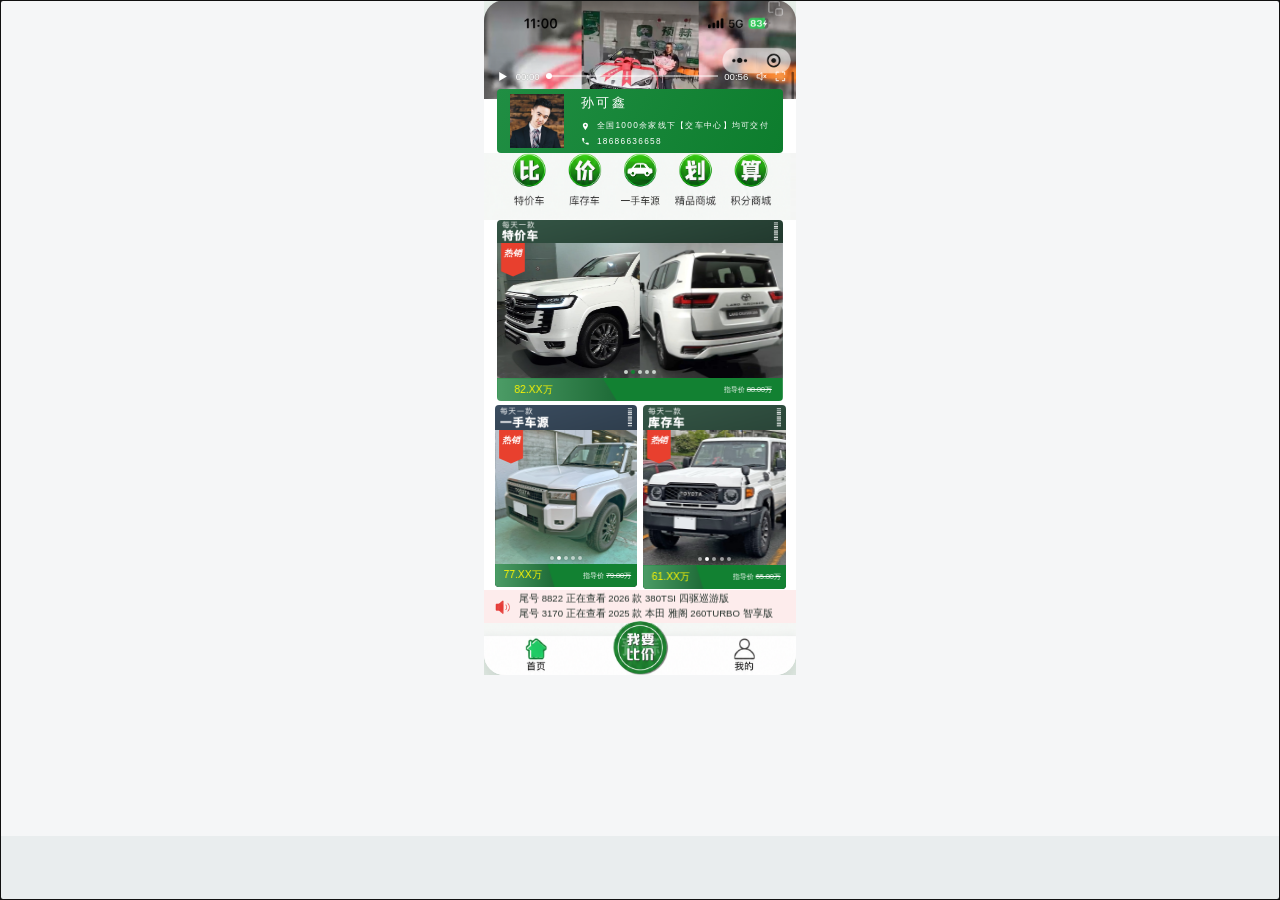
==== commit 66203e30: "状态水印挪到车图右侧文字区，不压车图 Co-Authored-By: Claude Opus 5.5 <noreply@anthropic.com>" ====
--- a/mobile-app.html
+++ b/mobile-app.html
@@ -4,7 +4,7 @@
 <meta charset="utf-8">
 <meta name="viewport" content="width=device-width, initial-scale=1, viewport-fit=cover">
 <title>预蒜小程序 · 手机端流程演示</title>
-<link rel="stylesheet" href="styles.css?v=6.26.0">
+<link rel="stylesheet" href="styles.css?v=6.26.1">
 <link rel="stylesheet" href="mobile-flow.css?v=4">
 </head>
 <body class="mobile-app">
@@ -278,7 +278,7 @@
 <script src="demo-cars.js?v=1.8.2"></script>
 <script src="demo-car-ui.js?v=1.2.0"></script>
 <script src="logic.js?v=6.4.0"></script>
-<script src="app.js?v=5.17.0"></script>
+<script src="app.js?v=5.17.1"></script>
 <script src="req-003-fav.js?v=1.2.0"></script>
 <script src="req-003-detail2.js?v=5.7.0"></script>
 <script src="req-008-list.js?v=1.9.1"></script>
--- a/styles.css
+++ b/styles.css
@@ -874,12 +874,12 @@
 .vehicle-card{row-gap:7px}
 .vehicle-card>.reject-line,.vehicle-card>.unlist-line{grid-column:1/-1;min-width:0}
 /* 状态水印（2026-10-29 定为单一做法）：驳回、等待审核、已下架三种，在架的不打。
-   以整张卡片为参照水平、垂直居中，横穿卡片中间的倾斜半透明大字；压在车图之上、车名标签价格按钮等文字之下，不接收点击。
-   卡片自成层叠上下文：车图 z-index:0 ＜ 水印 1 ＜ 右侧内容、参考价、通栏原因 2 */
+   2026-10-30 用户：放到右侧文字区的空白处，不压车图。水印放在右侧内容区内，以该区为参照水平、垂直居中；
+   右侧内容区自成层叠上下文（z-index:2），水印 z-index:-1 在车名标签价格按钮等文字之下，不接收点击 */
 .vehicle-card{position:relative;isolation:isolate}
 .vehicle-card>.vehicle-side>.vehicle-cover{z-index:0}
 .vehicle-card>.vehicle-body,.vehicle-card>.vehicle-side>.vehicle-ref,.vehicle-card>.reject-line,.vehicle-card>.unlist-line{position:relative;z-index:2}
-.vehicle-card>.body-mark{position:absolute;z-index:1;left:50%;top:50%;transform:translate(-50%,-50%) rotate(-12deg);
+.vehicle-card .vehicle-body>.body-mark{position:absolute;z-index:-1;left:50%;top:50%;transform:translate(-50%,-50%) rotate(-12deg);
   font-size:44px;line-height:1;font-weight:800;letter-spacing:8px;padding-left:8px;white-space:nowrap;pointer-events:none;user-select:none}
 .body-mark.reject{color:rgba(245,34,45,.22)}
 .body-mark.review{color:rgba(250,140,22,.24)}
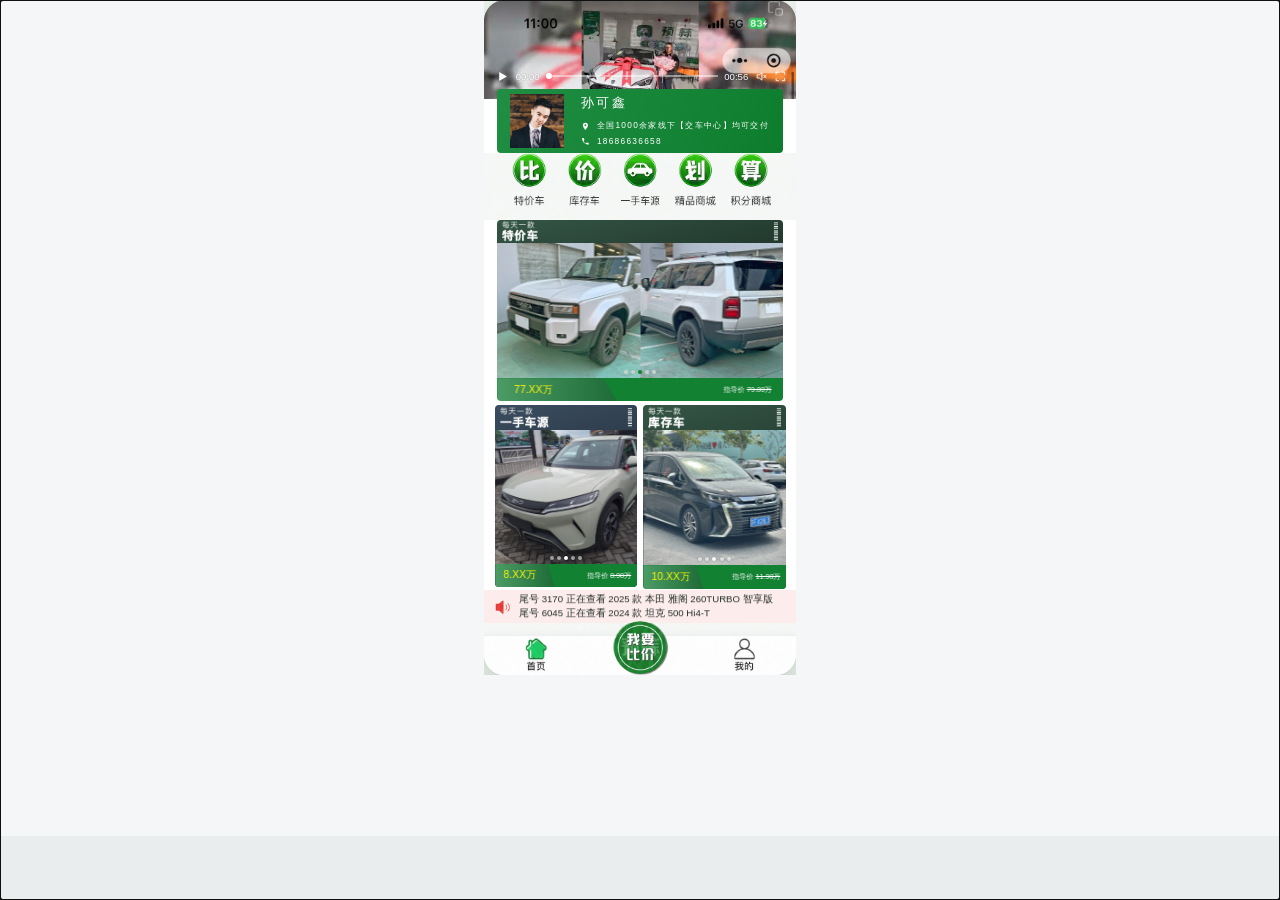
==== commit 931cd9bf: "选品牌页加燃油车／新能源切换；说明栏水印位置同步 Co-Authored-By: Claude Opus 5.5 <noreply@anthropic.com>" ====
--- a/mobile-app.html
+++ b/mobile-app.html
@@ -4,7 +4,7 @@
 <meta charset="utf-8">
 <meta name="viewport" content="width=device-width, initial-scale=1, viewport-fit=cover">
 <title>预蒜小程序 · 手机端流程演示</title>
-<link rel="stylesheet" href="styles.css?v=6.26.1">
+<link rel="stylesheet" href="styles.css?v=6.26.2">
 <link rel="stylesheet" href="mobile-flow.css?v=4">
 </head>
 <body class="mobile-app">
@@ -278,7 +278,7 @@
 <script src="demo-cars.js?v=1.8.2"></script>
 <script src="demo-car-ui.js?v=1.2.0"></script>
 <script src="logic.js?v=6.4.0"></script>
-<script src="app.js?v=5.17.1"></script>
+<script src="app.js?v=5.17.2"></script>
 <script src="req-003-fav.js?v=1.2.0"></script>
 <script src="req-003-detail2.js?v=5.7.0"></script>
 <script src="req-008-list.js?v=1.9.1"></script>
--- a/styles.css
+++ b/styles.css
@@ -348,6 +348,10 @@
 .m-choice { display: block; width: 100%; text-align: left; background: #fff; border: 0; border-bottom: 1px solid #f0f1f3; padding: 13px 12px; font-size: 15px; cursor: pointer; display: flex; align-items: center; justify-content: space-between; }
 .m-choice:last-child { border-bottom: 0 }
 .m-choice small { color: #868c94; font-size: 12px; font-weight: 400 }
+/* 2026-10-30 选品牌页顶部「燃油车／新能源」切换（REQ-001 第 2.5 节车源类别） */
+.m-energy { display: grid; grid-template-columns: 1fr 1fr; gap: 8px; margin-bottom: 10px }
+.m-energy button { border: 1px solid #dcdfe6; background: #fff; color: #333; border-radius: 6px; padding: 8px 0; font-size: 14px; cursor: pointer }
+.m-energy button.on { border-color: #217C34; background: #217C34; color: #fff; font-weight: 600 }
 .m-choice .m-arrow { color: #128132; font-size: 15px }
 .m-dialog-wrap { position: absolute; inset: 0; z-index: 8; background: rgba(12,28,18,.45); display: grid; place-items: center; padding: 30px; }
 .m-dialog { background: #fff; border-radius: 10px; width: 100%; max-width: 280px; overflow: hidden; }
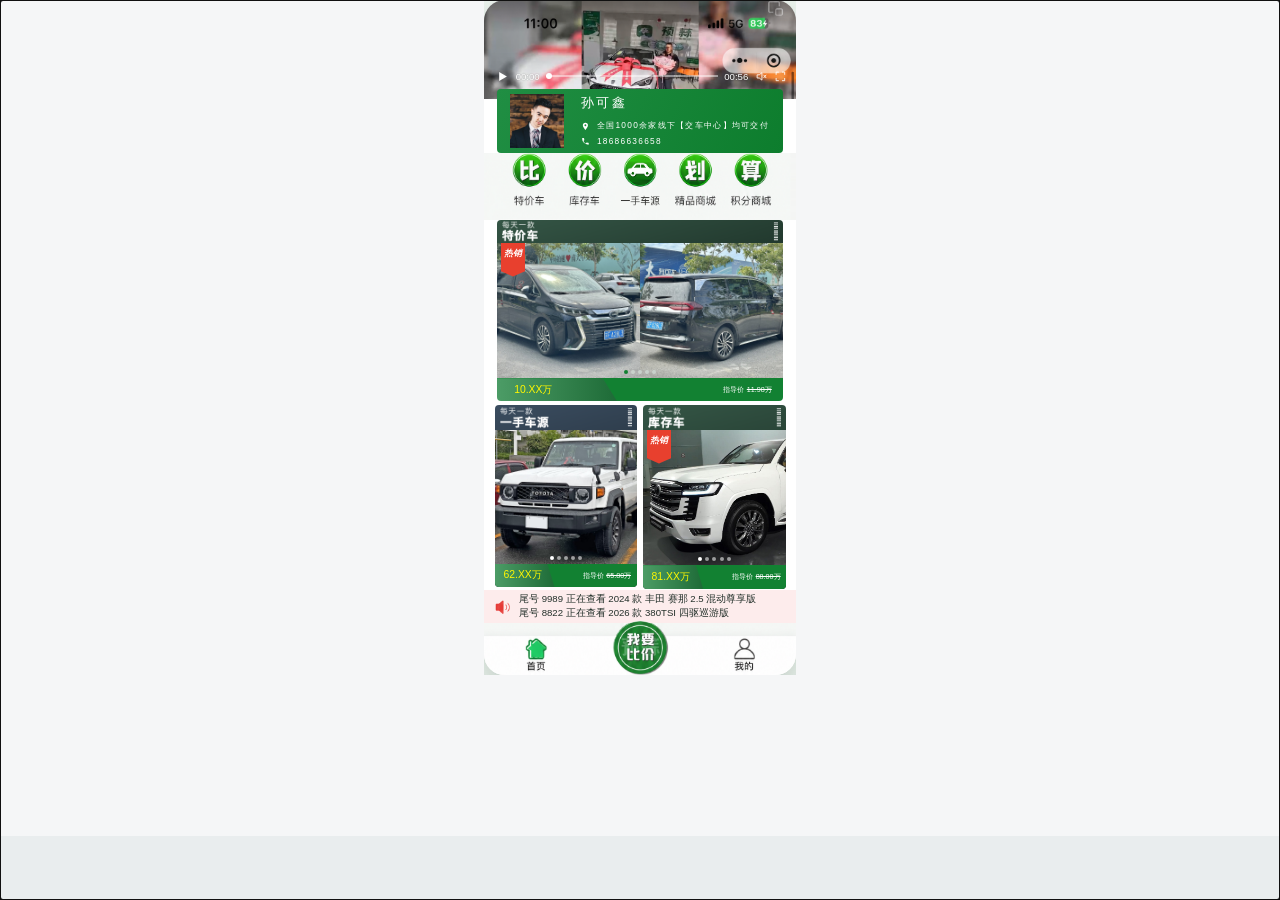
==== commit e55bb2cd: "状态水印压到卡片文字上层，更明显 Co-Authored-By: Claude Opus 5.5 <noreply@anthropic.com>" ====
--- a/mobile-app.html
+++ b/mobile-app.html
@@ -4,7 +4,7 @@
 <meta charset="utf-8">
 <meta name="viewport" content="width=device-width, initial-scale=1, viewport-fit=cover">
 <title>预蒜小程序 · 手机端流程演示</title>
-<link rel="stylesheet" href="styles.css?v=6.26.2">
+<link rel="stylesheet" href="styles.css?v=6.26.3">
 <link rel="stylesheet" href="mobile-flow.css?v=4">
 </head>
 <body class="mobile-app">
--- a/styles.css
+++ b/styles.css
@@ -879,11 +879,11 @@
 .vehicle-card>.reject-line,.vehicle-card>.unlist-line{grid-column:1/-1;min-width:0}
 /* 状态水印（2026-10-29 定为单一做法）：驳回、等待审核、已下架三种，在架的不打。
    2026-10-30 用户：放到右侧文字区的空白处，不压车图。水印放在右侧内容区内，以该区为参照水平、垂直居中；
-   右侧内容区自成层叠上下文（z-index:2），水印 z-index:-1 在车名标签价格按钮等文字之下，不接收点击 */
+   右侧内容区自成层叠上下文（z-index:2）。2026-10-30 用户：水印放到卡片文字上层，更明显——z-index:1 压在车名标签价格按钮之上，半透明、不接收点击 */
 .vehicle-card{position:relative;isolation:isolate}
 .vehicle-card>.vehicle-side>.vehicle-cover{z-index:0}
 .vehicle-card>.vehicle-body,.vehicle-card>.vehicle-side>.vehicle-ref,.vehicle-card>.reject-line,.vehicle-card>.unlist-line{position:relative;z-index:2}
-.vehicle-card .vehicle-body>.body-mark{position:absolute;z-index:-1;left:50%;top:50%;transform:translate(-50%,-50%) rotate(-12deg);
+.vehicle-card .vehicle-body>.body-mark{position:absolute;z-index:1;left:50%;top:50%;transform:translate(-50%,-50%) rotate(-12deg);
   font-size:44px;line-height:1;font-weight:800;letter-spacing:8px;padding-left:8px;white-space:nowrap;pointer-events:none;user-select:none}
 .body-mark.reject{color:rgba(245,34,45,.22)}
 .body-mark.review{color:rgba(250,140,22,.24)}
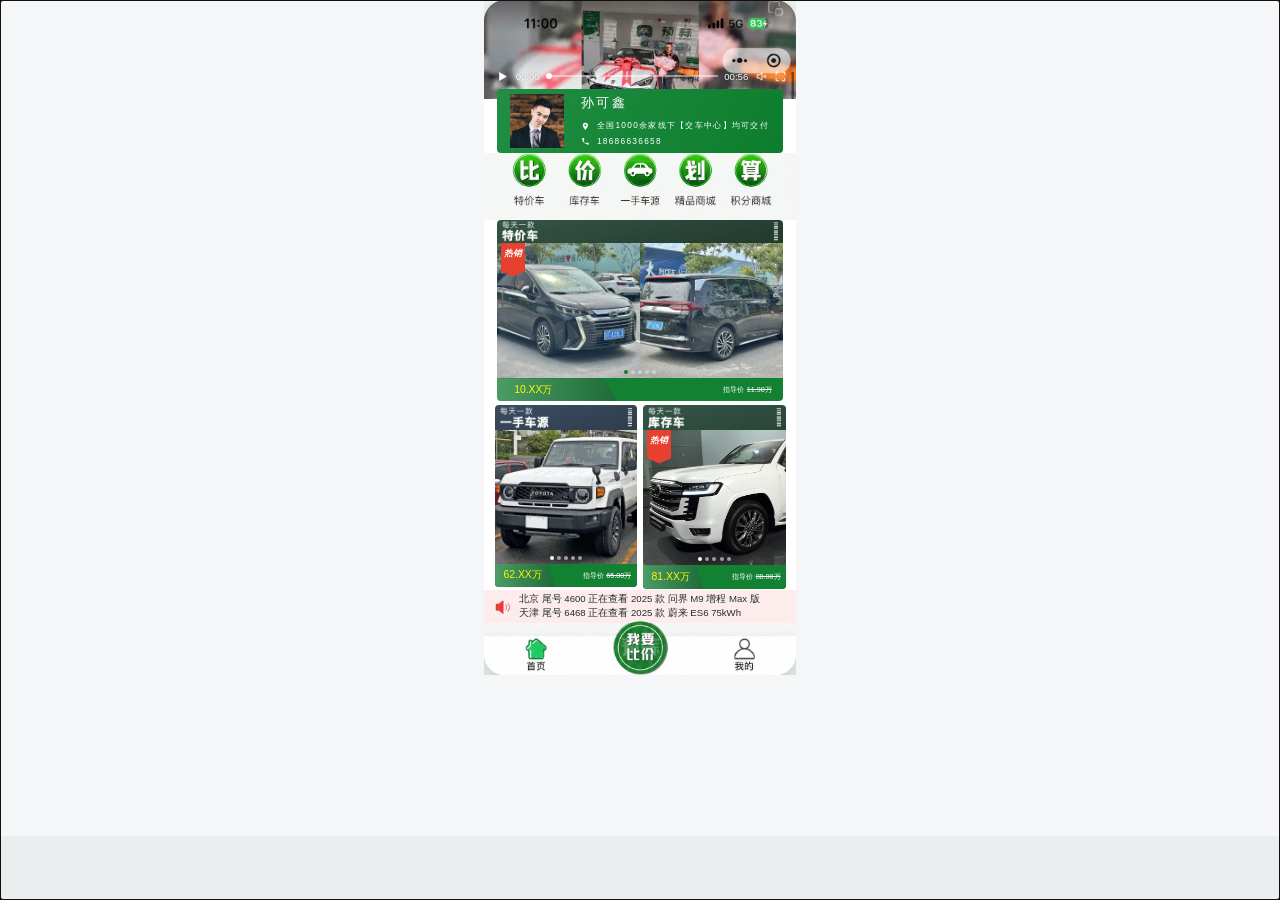
==== commit ac2de6db: "状态水印加深显在最上层；首页公告换成带省份文案 Co-Authored-By: Claude Opus 5.5 <noreply@anthropic.com>" ====
--- a/mobile-app.html
+++ b/mobile-app.html
@@ -4,7 +4,7 @@
 <meta charset="utf-8">
 <meta name="viewport" content="width=device-width, initial-scale=1, viewport-fit=cover">
 <title>预蒜小程序 · 手机端流程演示</title>
-<link rel="stylesheet" href="styles.css?v=6.26.3">
+<link rel="stylesheet" href="styles.css?v=6.26.5">
 <link rel="stylesheet" href="mobile-flow.css?v=4">
 </head>
 <body class="mobile-app">
@@ -13,7 +13,7 @@
 
   <section class="view" id="view-home002">
     <div class="embedded-prototype">
-      <iframe id="home002-frame" src="req-002-home.html?v=5.17.1" title="REQ-002 小程序首页改造"></iframe>
+      <iframe id="home002-frame" src="req-002-home.html?v=5.17.3" title="REQ-002 小程序首页改造"></iframe>
     </div>
   </section>
 
--- a/styles.css
+++ b/styles.css
@@ -879,15 +879,18 @@
 .vehicle-card>.reject-line,.vehicle-card>.unlist-line{grid-column:1/-1;min-width:0}
 /* 状态水印（2026-10-29 定为单一做法）：驳回、等待审核、已下架三种，在架的不打。
    2026-10-30 用户：放到右侧文字区的空白处，不压车图。水印放在右侧内容区内，以该区为参照水平、垂直居中；
-   右侧内容区自成层叠上下文（z-index:2）。2026-10-30 用户：水印放到卡片文字上层，更明显——z-index:1 压在车名标签价格按钮之上，半透明、不接收点击 */
+   右侧内容区自成层叠上下文（z-index:2）。2026-10-30 用户：水印放到卡片文字上层，更明显——z-index:1 压在车名标签价格按钮之上，半透明、不接收点击。
+   2026-10-30 用户：像水印一样不要底色——清掉全局 .review 等类带来的底色，只留字。
+   2026-10-30 用户：标签看着还压着水印——层级本就在上，是透明度太低（约 0.2）显得在下面；字色加深到约 0.5，叠在标签、价格上能看出水印在最上面 */
 .vehicle-card{position:relative;isolation:isolate}
 .vehicle-card>.vehicle-side>.vehicle-cover{z-index:0}
 .vehicle-card>.vehicle-body,.vehicle-card>.vehicle-side>.vehicle-ref,.vehicle-card>.reject-line,.vehicle-card>.unlist-line{position:relative;z-index:2}
 .vehicle-card .vehicle-body>.body-mark{position:absolute;z-index:1;left:50%;top:50%;transform:translate(-50%,-50%) rotate(-12deg);
-  font-size:44px;line-height:1;font-weight:800;letter-spacing:8px;padding-left:8px;white-space:nowrap;pointer-events:none;user-select:none}
-.body-mark.reject{color:rgba(245,34,45,.22)}
-.body-mark.review{color:rgba(250,140,22,.24)}
-.body-mark.off{color:rgba(80,86,96,.26)}
+  font-size:44px;line-height:1;font-weight:800;letter-spacing:8px;padding-left:8px;white-space:nowrap;pointer-events:none;user-select:none;
+  background:none;border:0;border-radius:0;box-shadow:none}
+.body-mark.reject{color:rgba(245,34,45,.5)}
+.body-mark.review{color:rgba(250,140,22,.55)}
+.body-mark.off{color:rgba(80,86,96,.5)}
 
 /* 2026-10-29 PC 车源管理：热销、banner 列头 ⓘ 悬停（或键盘聚焦）显示说明浮层 */
 .th-tip{position:relative;display:inline-block;margin:-4px -4px -4px 0;padding:4px;color:#8c8c8c;font-size:13px;font-weight:400;line-height:1;cursor:help;outline:0}
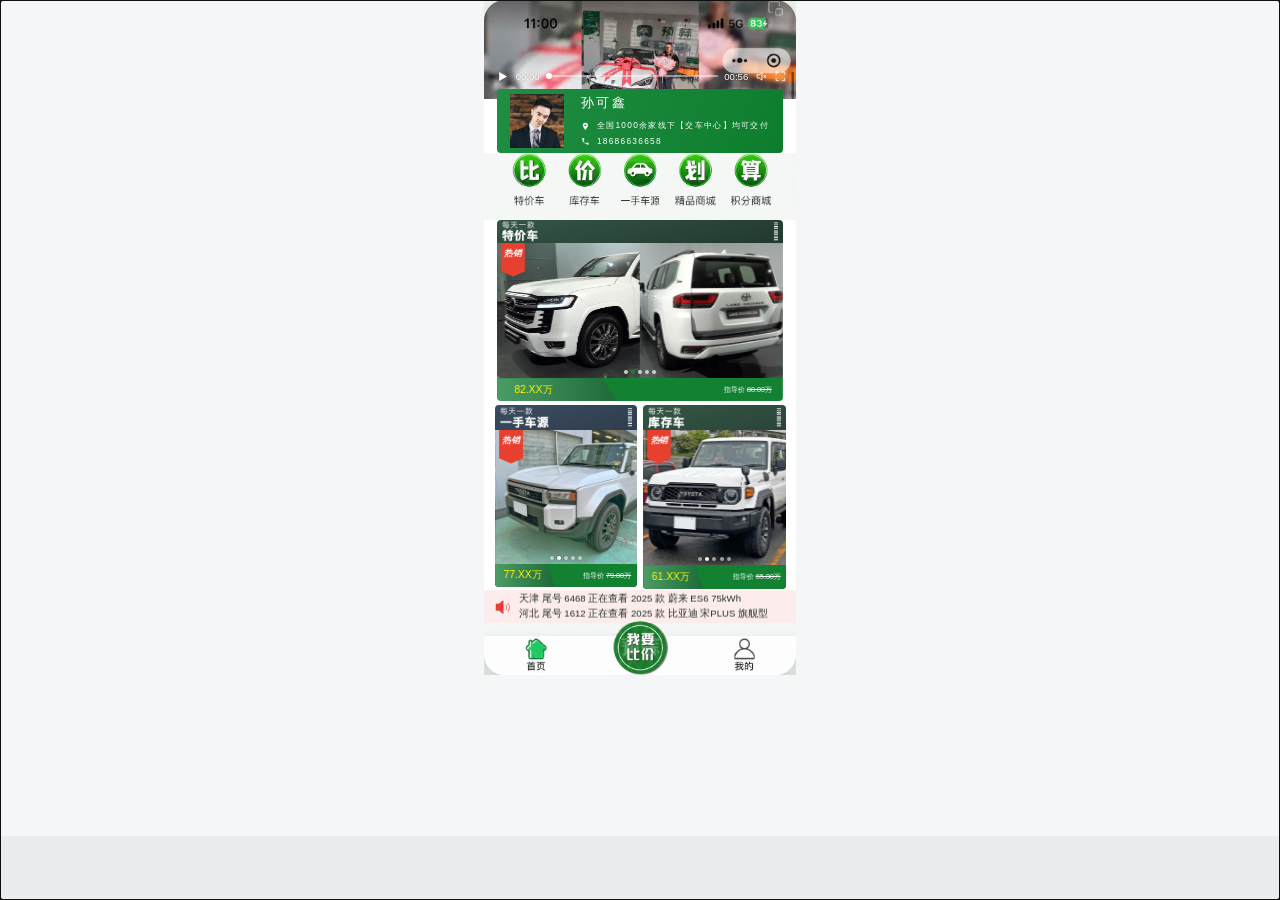
==== commit c2110fd2: "TASK-043 第 3 步：电脑端设计稿加「流程图表」页（状态流转图、角色权限表、页面跳转图） Co-Authored-By: Claude Fable 5.1 <noreply@anthropic" ====
--- a/mobile-app.html
+++ b/mobile-app.html
@@ -4,7 +4,7 @@
 <meta charset="utf-8">
 <meta name="viewport" content="width=device-width, initial-scale=1, viewport-fit=cover">
 <title>预蒜小程序 · 手机端流程演示</title>
-<link rel="stylesheet" href="styles.css?v=6.26.5">
+<link rel="stylesheet" href="styles.css?v=6.27.0">
 <link rel="stylesheet" href="mobile-flow.css?v=4">
 </head>
 <body class="mobile-app">
@@ -90,7 +90,7 @@
       <div class="panel toolbar employee-toolbar">
         <label>登记人姓名<input id="employee-name" maxlength="50" placeholder="请输入登记人姓名"></label>
         <label>手机号<input id="employee-phone" placeholder="请输入手机号"></label>
-        <label>所属类型<input id="employee-store-filter" list="employee-store-options" placeholder="全部类型／输入代码或名称搜索"><datalist id="employee-store-options"></datalist></label>
+        <label>所属类型<input id="employee-store-filter" placeholder="全部类型／输入代码或名称搜索"></label>
         <label>状态<select id="employee-status"><option value="">全部</option><option>启用</option><option>停用</option></select></label>
         <button id="query-employee" class="primary">查询</button><button id="reset-employee" class="ghost">重置</button>
       </div>
@@ -277,12 +277,12 @@
 <div id="modal-root"></div>
 <script src="demo-cars.js?v=1.8.2"></script>
 <script src="demo-car-ui.js?v=1.2.0"></script>
-<script src="logic.js?v=6.4.0"></script>
-<script src="app.js?v=5.17.2"></script>
+<script src="logic.js?v=6.5.0"></script>
+<script src="app.js?v=5.17.3"></script>
 <script src="req-003-fav.js?v=1.2.0"></script>
-<script src="req-003-detail2.js?v=5.7.0"></script>
+<script src="req-003-detail2.js?v=5.7.1"></script>
 <script src="req-008-list.js?v=1.9.1"></script>
-<script src="req-009-login.js?v=1.5.0"></script>
+<script src="req-009-login.js?v=1.5.1"></script>
 <script src="req-010-clue.js?v=1.3.0"></script>
 <script src="mobile-flow.js?v=7"></script>
 </body>
--- a/styles.css
+++ b/styles.css
@@ -855,6 +855,8 @@
 /* 类型维护、登记人维护：可点的统计数字 */
 .num-link{border:0;background:none;padding:0;color:#1890ff;font:inherit;font-weight:600;cursor:pointer}
 .num-link:hover{text-decoration:underline}
+.stat-link{cursor:pointer;border-radius:6px}.stat-link:hover{background:#e6f7ff}.stat-link:hover span{color:#1890ff}
+.type-combo{position:relative;display:grid}.type-combo input{width:100%}.type-combo-list{position:absolute;top:100%;left:0;right:0;z-index:30;max-height:260px;overflow:auto;background:#fff;border:1px solid #d9d9d9;border-radius:4px;box-shadow:0 4px 12px rgba(0,0,0,.12);text-align:left}.type-combo-item{display:grid;width:100%;text-align:left;border:0;background:#fff;padding:7px 11px;gap:2px;line-height:1.3;cursor:pointer}.type-combo-item:hover{background:#e6f7ff}.type-combo-item b{font-weight:500;font-size:14px;color:#262626}.type-combo-item small{font-size:12px;color:#8c8c8c}.type-combo-empty{padding:9px 11px;font-size:13px;color:#8c8c8c}
 .num-zero{color:#9aa7ad}
 .type-code{display:inline-block;min-width:22px;text-align:center;font-weight:600;color:#262626}
 .th-sort{border:0;background:none;padding:0;font:inherit;color:inherit;cursor:pointer;white-space:nowrap}
@@ -950,3 +952,70 @@
 .sp-add:hover{border-color:#1890ff;color:#1890ff}
 .sp-count{justify-self:end}
 .sp-modal .chip-select{margin-top:2px}
+
+/* TASK-043 第 3 步 流程图表 */
+.nav-group{margin:14px 20px 4px;font-size:11px;color:rgba(255,255,255,.35);letter-spacing:.08em}
+.fc-page{max-width:1400px}
+.fc-intro{margin:0 0 14px;color:#595959;font-size:13px}
+.fc-intro b{color:#262626}
+.fc-tabs{display:flex;gap:6px;border-bottom:1px solid #e8e8e8;margin-bottom:16px}
+.fc-tab{border:1px solid transparent;border-bottom:0;background:transparent;color:#595959;padding:9px 16px;border-radius:4px 4px 0 0;font-size:14px}
+.fc-tab.active{background:#fff;border-color:#e8e8e8;color:#1890ff;font-weight:500;margin-bottom:-1px}
+.fc-panel{display:none}.fc-panel.active{display:block}
+.fc-panel h3{margin:22px 0 10px;font-size:15px;font-weight:500}
+.fc-hint{margin:0 0 12px;color:#8c8c8c;font-size:12px}
+.fc-svg-box{background:#fff;border-radius:4px;box-shadow:0 1px 4px rgba(0,0,0,.08);padding:12px}
+.fc-svg{width:100%;height:auto;display:block;font-family:inherit}
+.fc-sn rect{fill:#fafafa;stroke:#8c8c8c;stroke-width:1.5}
+.fc-sn.live rect{fill:#f6ffed;stroke:#52c41a}.fc-sn.off rect{fill:#f5f5f5;stroke:#8c8c8c}.fc-sn.rej rect{fill:#fff1f0;stroke:#f5222d}
+.fc-sn.pill rect{fill:#e6f7ff;stroke:#1890ff;stroke-dasharray:4 3}
+.fc-sn-t{font-size:18px;font-weight:600;fill:#262626}.fc-sn-s{font-size:11px;fill:#8c8c8c}
+.fc-sn.live .fc-sn-t{fill:#237804}.fc-sn.rej .fc-sn-t{fill:#a8071a}
+.fc-se path{fill:none;stroke:#595959;stroke-width:1.6}
+.fc-se circle{fill:#fff;stroke:#595959;stroke-width:1.4}
+.fc-se text{font-size:11px;font-weight:700;fill:#262626}
+.fc-se.on path,.fc-se-shared.on path{stroke:#1890ff;stroke-width:3;marker-end:url(#fc-arrow-on)}
+.fc-se.on circle{fill:#1890ff;stroke:#1890ff}.fc-se.on text{fill:#fff}
+.fc-sn.on rect{stroke:#1890ff;stroke-width:3}
+.fc-sv-note{font-size:12px;fill:#8c8c8c}
+.fc-table{width:100%;border-collapse:collapse;background:#fff;box-shadow:0 1px 4px rgba(0,0,0,.08);border-radius:4px;overflow:hidden}
+.fc-table th,.fc-table td{padding:8px 10px;border-bottom:1px solid #f0f0f0;text-align:left;vertical-align:top;font-size:13px}
+.fc-table th{background:#fafafa;color:#595959;font-weight:500;white-space:nowrap}
+.fc-table tr.on td{background:#e6f7ff}
+.fc-rule{display:inline-block;font-size:11px;color:#1890ff;background:#e6f7ff;border-radius:3px;padding:0 5px;margin:1px 2px 1px 0;cursor:help;white-space:nowrap}
+.fc-v{display:inline-block;font-size:11px;border-radius:3px;padding:1px 6px;white-space:nowrap}
+.fc-v.ok{color:#237804;background:#f6ffed}.fc-v.inf{color:#ad6800;background:#fff7e6}
+.fc-cards{display:grid;grid-template-columns:repeat(auto-fit,minmax(260px,1fr));gap:12px}
+.fc-card{background:#fff;border-radius:4px;box-shadow:0 1px 4px rgba(0,0,0,.08);padding:12px 14px;font-size:13px}
+.fc-card b{display:block;margin-bottom:4px}.fc-card p{margin:0 0 6px;color:#595959}
+.fc-scen{display:grid;grid-template-columns:repeat(auto-fit,minmax(320px,1fr));gap:12px}
+.fc-scen-one{background:#fff;border-radius:4px;box-shadow:0 1px 4px rgba(0,0,0,.08);padding:12px 14px}
+.fc-scen-one h4{margin:0 0 8px;font-size:13px;font-weight:500;color:#262626}
+.fc-scen-one ol{margin:0;padding-left:20px}.fc-scen-one li{margin:4px 0}
+.fc-step{border:1px solid #e8e8e8;background:#fafafa;border-radius:4px;padding:6px 10px;text-align:left;width:100%;font-size:13px;color:#262626}
+.fc-step small{display:block;color:#8c8c8c;font-size:11px;margin-top:2px}
+.fc-step:hover{border-color:#91d5ff}.fc-step.on{border-color:#1890ff;background:#e6f7ff}
+.fc-perm-wrap{overflow:auto}
+.fc-perm th small{display:block;font-weight:400;color:#8c8c8c;font-size:11px}
+.fc-perm th,.fc-perm td{min-width:120px}
+.fc-perm .fc-op{min-width:200px;font-weight:500}
+.fc-perm .fc-rules{min-width:160px}
+.fc-perm tr.fc-group td{background:#f0f5ff;color:#1d39c4;font-weight:500;padding:6px 10px}
+.fc-cell .fc-sym{display:inline-block;width:20px;height:20px;line-height:20px;text-align:center;border-radius:50%;font-weight:700;font-size:13px}
+.fc-cell.y .fc-sym{color:#237804;background:#f6ffed}.fc-cell.n .fc-sym{color:#8c8c8c;background:#f5f5f5}.fc-cell.na .fc-sym{color:#bfbfbf}
+.fc-cell small{display:block;color:#595959;font-size:11px;margin-top:3px;line-height:1.4}
+.fc-map-scroll{overflow:auto;background:#fff;border-radius:4px;box-shadow:0 1px 4px rgba(0,0,0,.08);padding:12px}
+.fc-map{position:relative}
+.fc-lane{position:absolute;left:0;right:0;border:1px solid #e8e8e8;border-radius:4px;background:#fafafa}
+.fc-lane-c{background:#f6ffed}.fc-lane-b{background:#fffbe6}.fc-lane-p{background:#f0f5ff}
+.fc-lane-t{position:absolute;left:0;top:0;right:0;height:28px;line-height:28px;padding:0 12px;font-size:12px;font-weight:500;color:#595959;border-bottom:1px dashed #e8e8e8}
+.fc-pn{position:absolute;background:#fff;border:1px solid #bfbfbf;border-radius:4px;padding:6px 8px;box-shadow:0 1px 2px rgba(0,0,0,.06)}
+.fc-pn b{display:block;font-size:13px;font-weight:500;color:#262626;white-space:nowrap;overflow:hidden;text-overflow:ellipsis}
+.fc-pn small{display:block;font-size:11px;color:#8c8c8c;line-height:1.35;margin-top:2px;overflow:hidden;max-height:30px}
+.fc-map-svg{position:absolute;left:0;top:0;pointer-events:none;overflow:visible}
+.fc-pe path{fill:none;stroke:#595959;stroke-width:1.3;pointer-events:stroke}
+.fc-pe.dash path{stroke-dasharray:5 4;stroke:#1890ff}
+.fc-pe circle{fill:#fff;stroke:#595959;stroke-width:1.2;pointer-events:all}
+.fc-pe.dash circle{stroke:#1890ff}
+.fc-pe text{font-size:10px;font-weight:700;fill:#262626;pointer-events:none}
+.fc-pe:hover path{stroke:#1890ff;stroke-width:2.4}.fc-pe:hover circle{fill:#1890ff}.fc-pe:hover text{fill:#fff}
